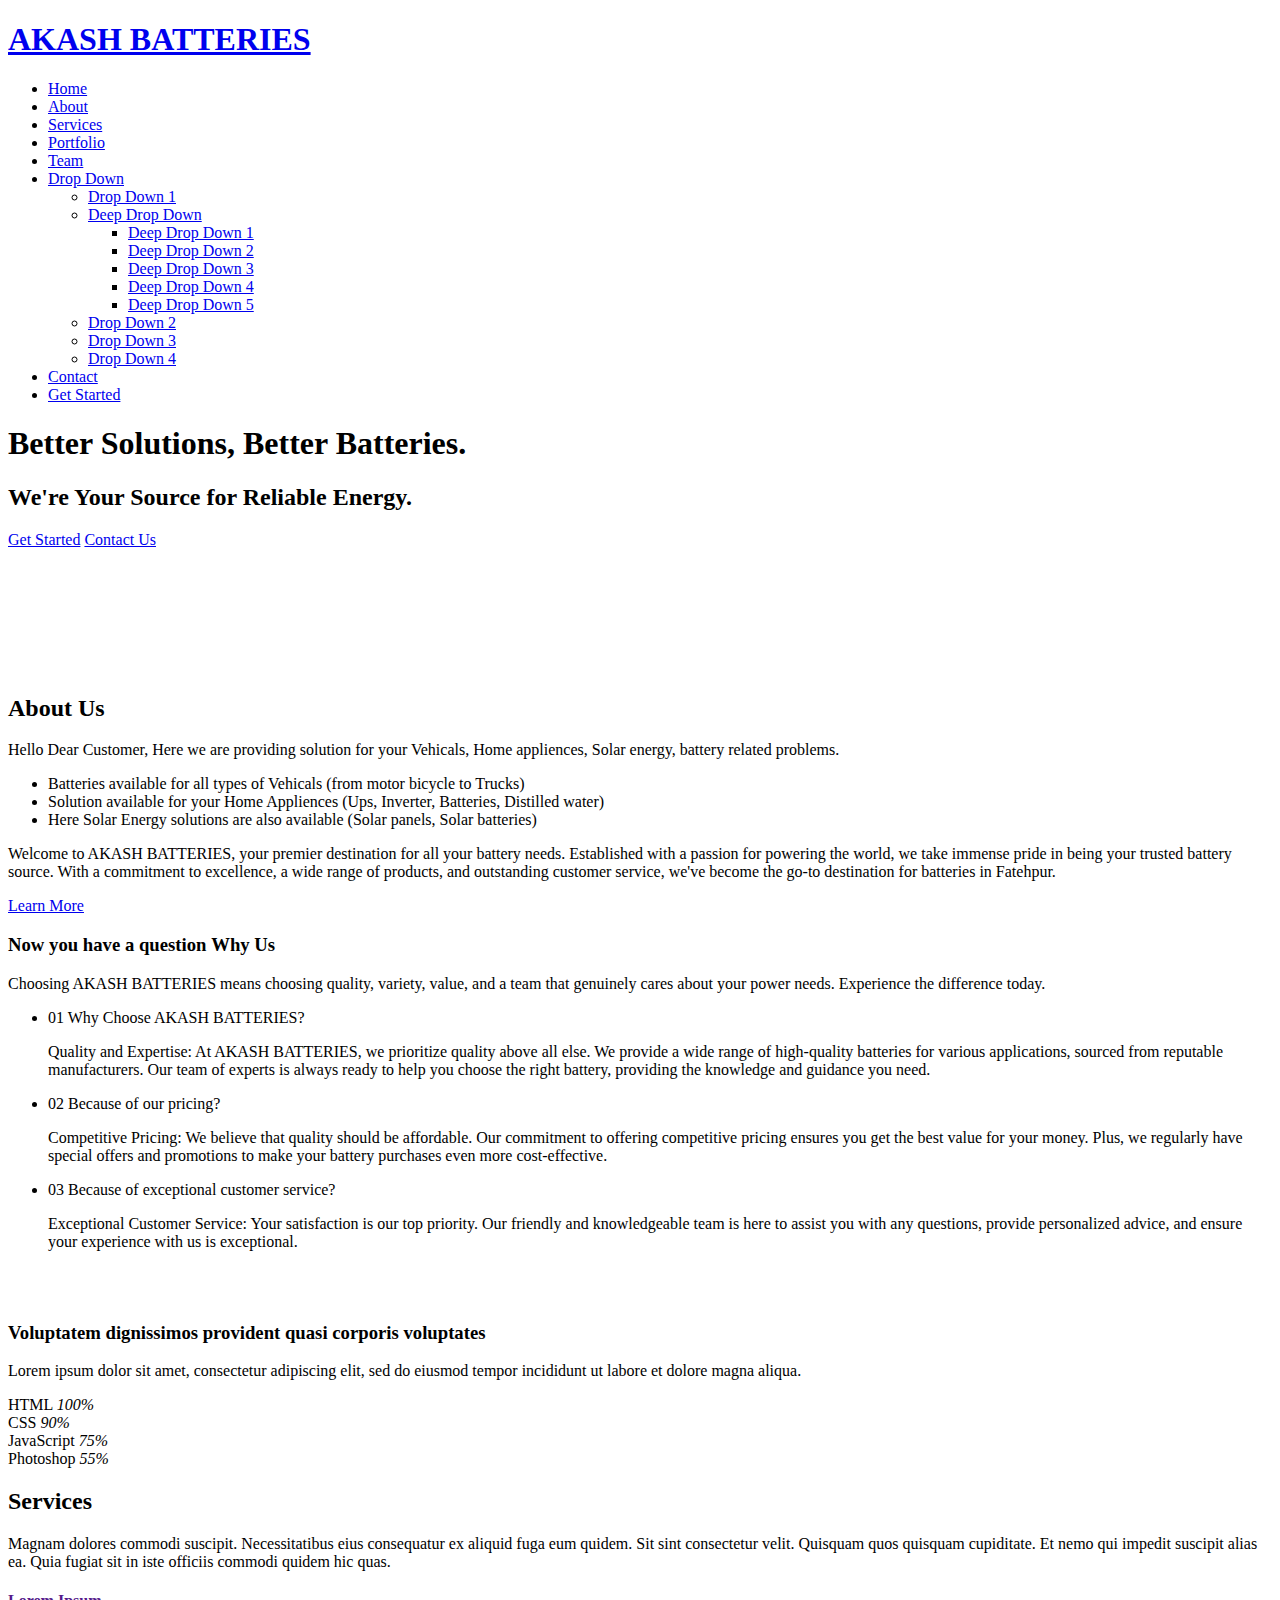
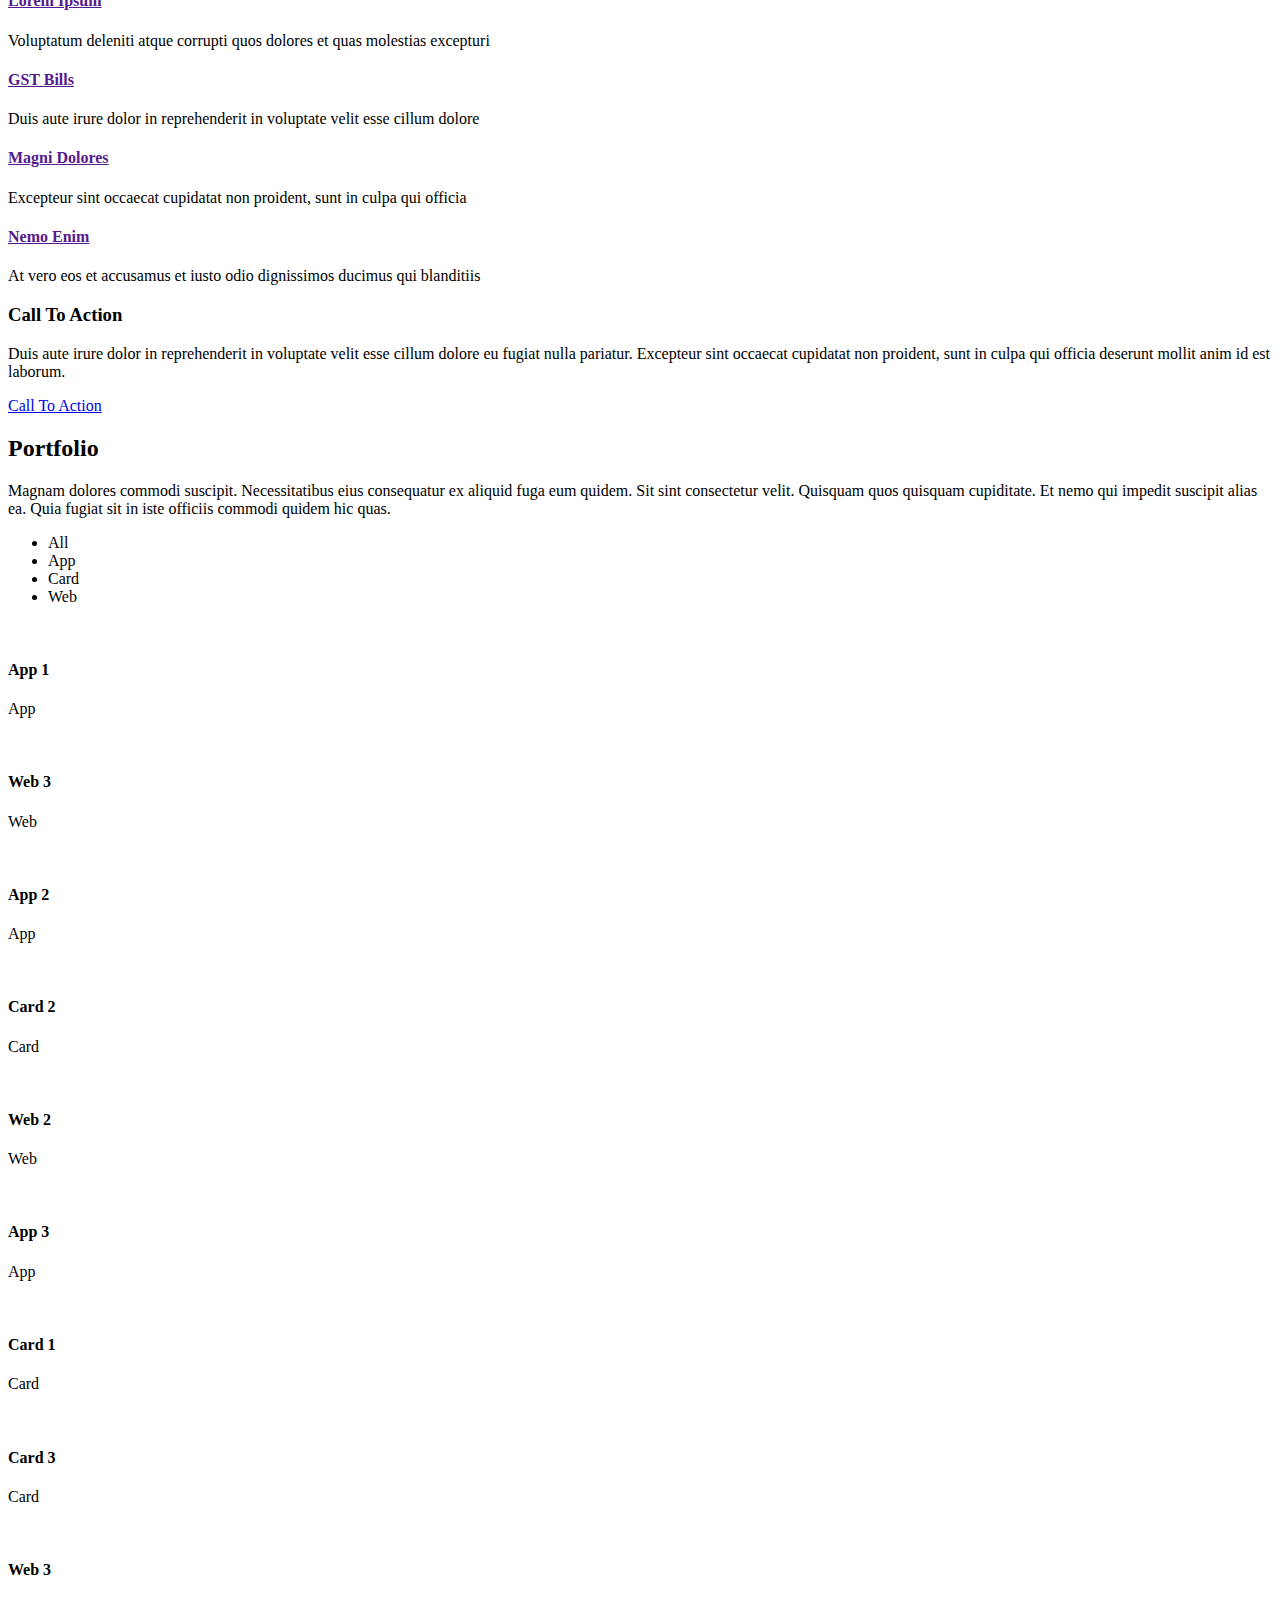
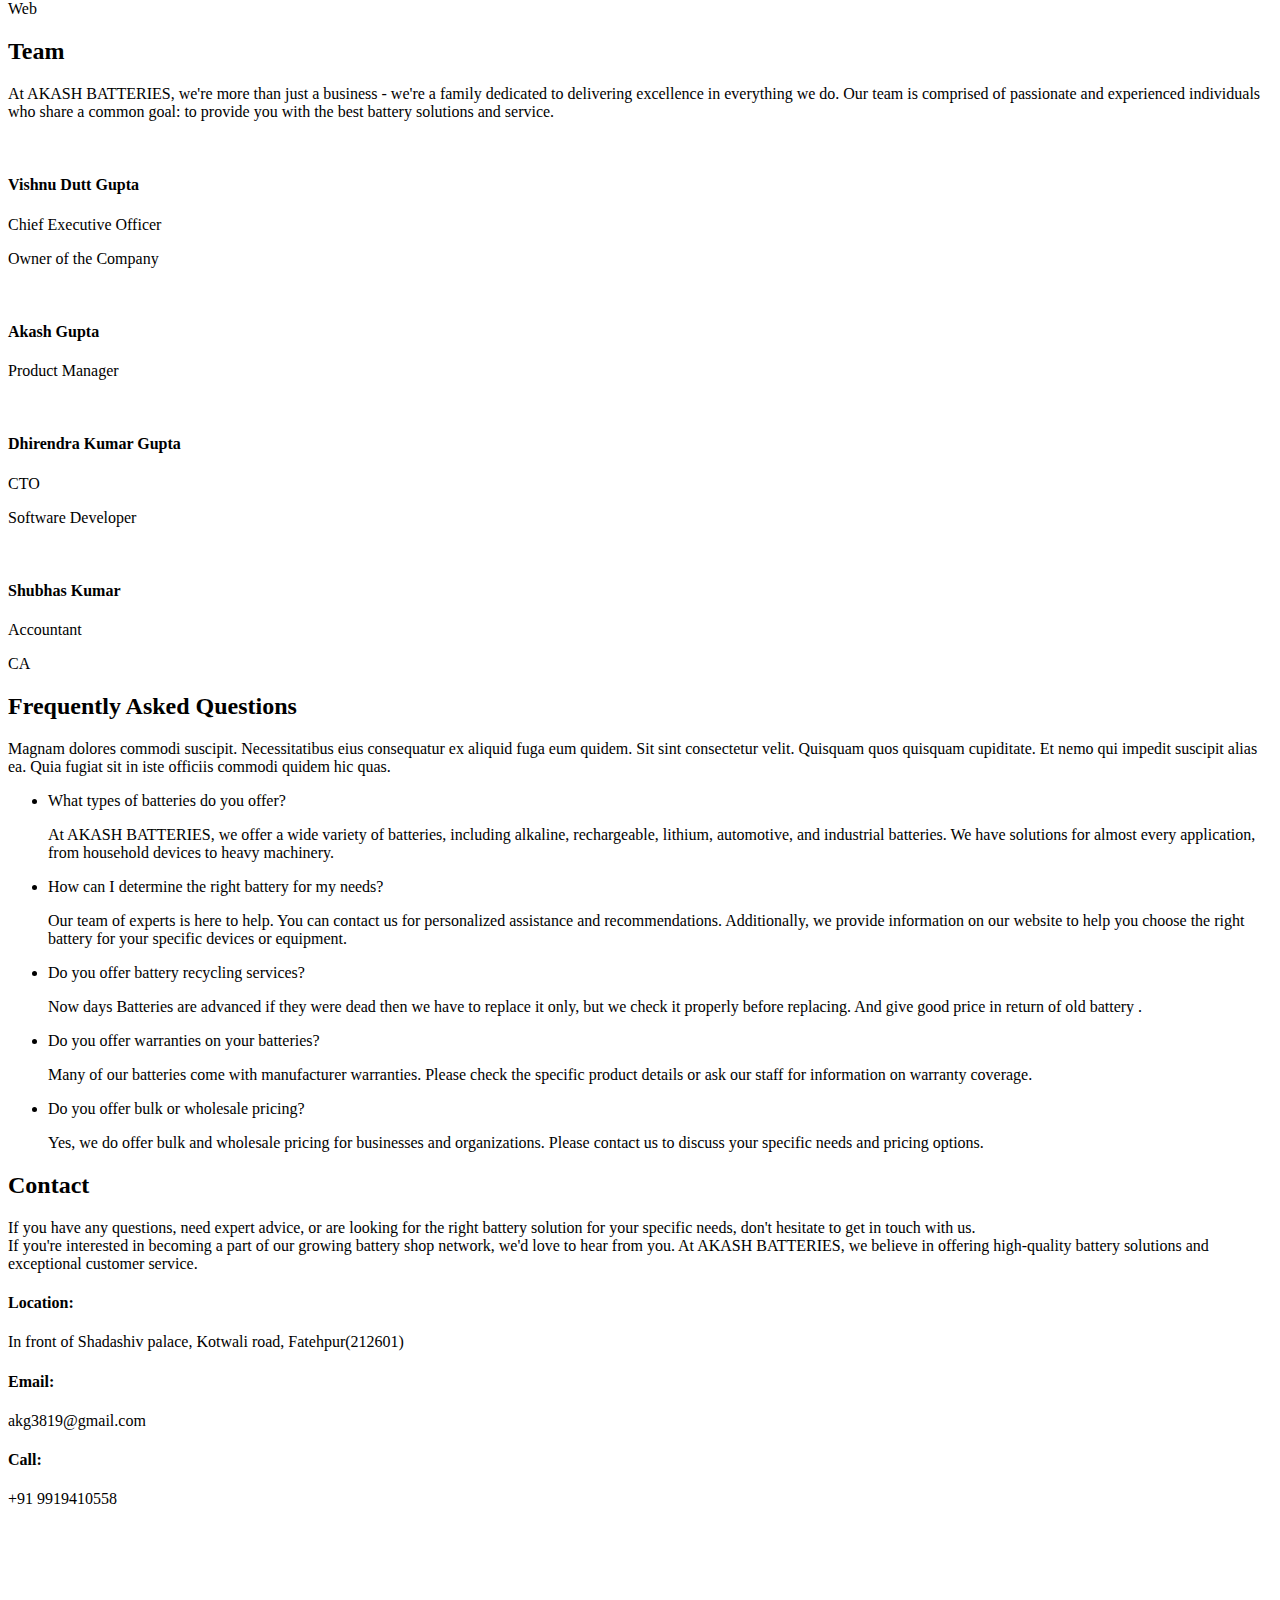
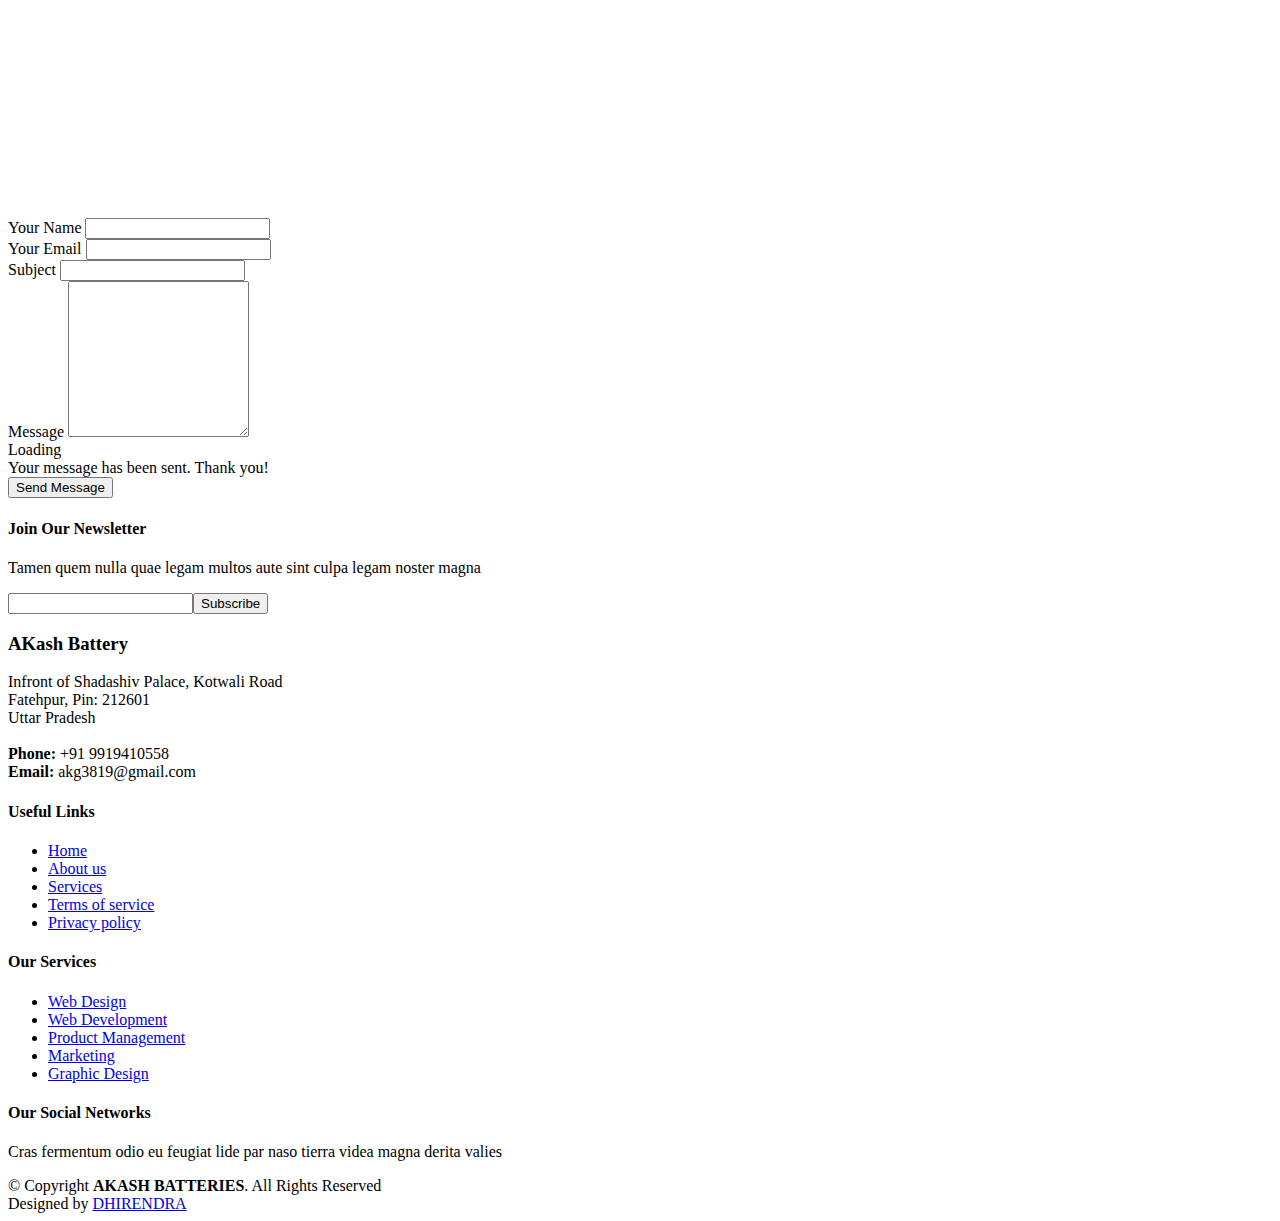
==== index.html @ 38dff3d7 "Add files via upload" ====
<!DOCTYPE html>
<html lang="en">

<head>
  <meta charset="utf-8">
  <meta content="width=device-width, initial-scale=1.0" name="viewport">

  <title>Akash Battery</title>
  <meta content="" name="description">
  <meta content="" name="keywords">

  <!-- Favicons -->
  <link href="assets/img/favicon.png" rel="icon">
  <link href="assets/img/apple-touch-icon.png" rel="apple-touch-icon">

  <!-- Google Fonts -->
  <link href="https://fonts.googleapis.com/css?family=Open+Sans:300,300i,400,400i,600,600i,700,700i|Jost:300,300i,400,400i,500,500i,600,600i,700,700i|Poppins:300,300i,400,400i,500,500i,600,600i,700,700i" rel="stylesheet">

  <!-- Vendor CSS Files -->
  <link href="assets/vendor/aos/aos.css" rel="stylesheet">
  <link href="assets/vendor/bootstrap/css/bootstrap.min.css" rel="stylesheet">
  <link href="assets/vendor/bootstrap-icons/bootstrap-icons.css" rel="stylesheet">
  <link href="assets/vendor/boxicons/css/boxicons.min.css" rel="stylesheet">
  <link href="assets/vendor/glightbox/css/glightbox.min.css" rel="stylesheet">
  <link href="assets/vendor/remixicon/remixicon.css" rel="stylesheet">
  <link href="assets/vendor/swiper/swiper-bundle.min.css" rel="stylesheet">

  <!-- Template Main CSS File -->
  <link href="assets/css/style.css" rel="stylesheet">

  
</head>

<body>

  <!-- ======= Header ======= -->
  <header id="header" class="fixed-top ">
    <div class="container d-flex align-items-center">

      <h1 class="logo me-auto"><a href="index.html">AKASH BATTERIES</a></h1>
      <!-- Uncomment below if you prefer to use an image logo -->
      <!-- <a href="index.html" class="logo me-auto"><img src="assets/img/logo.png" alt="" class="img-fluid"></a>-->

      <nav id="navbar" class="navbar">
        <ul>
          <li><a class="nav-link scrollto active" href="#hero">Home</a></li>
          <li><a class="nav-link scrollto" href="#about">About</a></li>
          <li><a class="nav-link scrollto" href="#services">Services</a></li>
          <li><a class="nav-link   scrollto" href="#portfolio">Portfolio</a></li>
          <li><a class="nav-link scrollto" href="#team">Team</a></li>
          <li class="dropdown"><a href="#"><span>Drop Down</span> <i class="bi bi-chevron-down"></i></a>
            <ul>
              <li><a href="#">Drop Down 1</a></li>
              <li class="dropdown"><a href="#"><span>Deep Drop Down</span> <i class="bi bi-chevron-right"></i></a>
                <ul>
                  <li><a href="#">Deep Drop Down 1</a></li>
                  <li><a href="#">Deep Drop Down 2</a></li>
                  <li><a href="#">Deep Drop Down 3</a></li>
                  <li><a href="#">Deep Drop Down 4</a></li>
                  <li><a href="#">Deep Drop Down 5</a></li>
                </ul>
              </li>
              <li><a href="#">Drop Down 2</a></li>
              <li><a href="#">Drop Down 3</a></li>
              <li><a href="#">Drop Down 4</a></li>
            </ul>
          </li>
          <li><a class="nav-link scrollto" href="#contact">Contact</a></li>
          <li><a class="getstarted scrollto" href="#about">Get Started</a></li>
        </ul>
        <i class="bi bi-list mobile-nav-toggle"></i>
      </nav><!-- .navbar -->

    </div>
  </header><!-- End Header -->

  <!-- ======= Hero Section ======= -->
  <section id="hero" class="d-flex align-items-center">

    <div class="container">
      <div class="row">
        <div class="col-lg-6 d-flex flex-column justify-content-center pt-4 pt-lg-0 order-2 order-lg-1" data-aos="fade-up" data-aos-delay="200">
          <h1>Better Solutions, Better Batteries.</h1>
          <h2>We're Your Source for Reliable Energy. </h2>
          <div class="d-flex justify-content-center justify-content-lg-start">
            <a href="#about" class="btn-get-started scrollto">Get Started</a>
            <a href="https://www.youtube.com/watch?v=jDDaplaOz7Q" class="glightbox btn-watch-video"><i class="bi bi-play-circle"></i><span>Contact Us</span></a>
          </div>
        </div>
        <div class="col-lg-6 order-1 order-lg-2 hero-img" data-aos="zoom-in" data-aos-delay="200">
          <img src="assets/img/hero-img.png" class="img-fluid animated" alt="">
        </div>
      </div>
    </div>

  </section><!-- End Hero -->

  <main id="main">

    <!-- ======= Clients Section ======= -->
    <section id="clients" class="clients section-bg">
      <div class="container">

        <div class="row" data-aos="zoom-in">

          <div class="col-lg-2 col-md-4 col-6 d-flex align-items-center justify-content-center">
            <img src="assets/img/clients/client-1.png" class="img-fluid" alt="">
          </div>

          <div class="col-lg-2 col-md-4 col-6 d-flex align-items-center justify-content-center">
            <img src="assets/img/clients/client-2.png" class="img-fluid" alt="">
          </div>

          <div class="col-lg-2 col-md-4 col-6 d-flex align-items-center justify-content-center">
            <img src="assets/img/clients/client-3.png" class="img-fluid" alt="">
          </div>

          <div class="col-lg-2 col-md-4 col-6 d-flex align-items-center justify-content-center">
            <img src="assets/img/clients/client-4.png" class="img-fluid" alt="">
          </div>

          <div class="col-lg-2 col-md-4 col-6 d-flex align-items-center justify-content-center">
            <img src="assets/img/clients/client-5.png" class="img-fluid" alt="">
          </div>

          <div class="col-lg-2 col-md-4 col-6 d-flex align-items-center justify-content-center">
            <img src="assets/img/clients/client-6.png" class="img-fluid" alt="">
          </div>

        </div>

      </div>
    </section><!-- End Cliens Section -->

    <!-- ======= About Us Section ======= -->
    <section id="about" class="about">
      <div class="container" data-aos="fade-up">

        <div class="section-title">
          <h2>About Us</h2>
        </div>

        <div class="row content">
          <div class="col-lg-6">
            <p>
              Hello Dear Customer, Here we are providing solution for your Vehicals, Home appliences, Solar energy, battery related problems.
            </p>
            <ul>
              <li><i class="ri-check-double-line"></i> Batteries available for all types of Vehicals (from motor bicycle to Trucks)</li>
              <li><i class="ri-check-double-line"></i> Solution available for your Home Appliences (Ups, Inverter, Batteries, Distilled water)</li>
              <li><i class="ri-check-double-line"></i> Here Solar Energy solutions are also available (Solar panels, Solar batteries)</li>
            </ul>
          </div>
          <div class="col-lg-6 pt-4 pt-lg-0">
            <p>
              Welcome to AKASH BATTERIES, your premier destination for all your battery needs. Established with a passion for powering 
              the world, we take immense pride in being your trusted battery source. With a commitment to excellence, a wide range of products, 
              and outstanding customer service, we've become the go-to destination for batteries in Fatehpur.
            </p>
            <a href="#" class="btn-learn-more">Learn More</a>
          </div>
        </div>

      </div>
    </section><!-- End About Us Section -->

    <!-- ======= Why Us Section ======= -->
    <section id="why-us" class="why-us section-bg">
      <div class="container-fluid" data-aos="fade-up">

        <div class="row">

          <div class="col-lg-7 d-flex flex-column justify-content-center align-items-stretch  order-2 order-lg-1">

            <div class="content">
              <h3>Now you have a question <strong>Why Us</strong></h3>
              <p>
                Choosing AKASH BATTERIES means choosing quality, variety, value, and a team that genuinely cares about your power needs. Experience the difference today.
              </p>
            </div>

            <div class="accordion-list">
              <ul>
                <li>
                  <a data-bs-toggle="collapse" class="collapse" data-bs-target="#accordion-list-1"><span>01</span> Why Choose AKASH BATTERIES? <i class="bx bx-chevron-down icon-show"></i><i class="bx bx-chevron-up icon-close"></i></a>
                  <div id="accordion-list-1" class="collapse show" data-bs-parent=".accordion-list">
                    <p>
                      Quality and Expertise: At AKASH BATTERIES, we prioritize quality above all else. We provide a wide range of high-quality batteries for various applications, sourced from reputable manufacturers. Our team of experts is always ready to help you choose the right battery, providing the knowledge and guidance you need.
                    </p>
                  </div>
                </li>

                <li>
                  <a data-bs-toggle="collapse" data-bs-target="#accordion-list-2" class="collapsed"><span>02</span> Because of our pricing? <i class="bx bx-chevron-down icon-show"></i><i class="bx bx-chevron-up icon-close"></i></a>
                  <div id="accordion-list-2" class="collapse" data-bs-parent=".accordion-list">
                    <p>
                      Competitive Pricing: We believe that quality should be affordable. Our commitment to offering competitive pricing ensures you get the best value for your money. Plus, we regularly have special offers and promotions to make your battery purchases even more cost-effective.
                    </p>
                  </div>
                </li>

                <li>
                  <a data-bs-toggle="collapse" data-bs-target="#accordion-list-3" class="collapsed"><span>03</span> Because of exceptional customer service? <i class="bx bx-chevron-down icon-show"></i><i class="bx bx-chevron-up icon-close"></i></a>
                  <div id="accordion-list-3" class="collapse" data-bs-parent=".accordion-list">
                    <p>
                      Exceptional Customer Service: Your satisfaction is our top priority. Our friendly and knowledgeable team is here to assist you with any questions, provide personalized advice, and ensure your experience with us is exceptional.
                    </p>
                  </div>
                </li>

              </ul>
            </div>

          </div>

          <div class="col-lg-5 align-items-stretch order-1 order-lg-2 img" style='background-image: url("assets/img/why-us.png");' data-aos="zoom-in" data-aos-delay="150">&nbsp;</div>
        </div>

      </div>
    </section><!-- End Why Us Section -->

    <!-- ======= Skills Section ======= -->
    <section id="skills" class="skills">
      <div class="container" data-aos="fade-up">

        <div class="row">
          <div class="col-lg-6 d-flex align-items-center" data-aos="fade-right" data-aos-delay="100">
            <img src="assets/img/skills.png" class="img-fluid" alt="">
          </div>
          <div class="col-lg-6 pt-4 pt-lg-0 content" data-aos="fade-left" data-aos-delay="100">
            <h3>Voluptatem dignissimos provident quasi corporis voluptates</h3>
            <p class="fst-italic">
              Lorem ipsum dolor sit amet, consectetur adipiscing elit, sed do eiusmod tempor incididunt ut labore et dolore
              magna aliqua.
            </p>

            <div class="skills-content">

              <div class="progress">
                <span class="skill">HTML <i class="val">100%</i></span>
                <div class="progress-bar-wrap">
                  <div class="progress-bar" role="progressbar" aria-valuenow="100" aria-valuemin="0" aria-valuemax="100"></div>
                </div>
              </div>

              <div class="progress">
                <span class="skill">CSS <i class="val">90%</i></span>
                <div class="progress-bar-wrap">
                  <div class="progress-bar" role="progressbar" aria-valuenow="90" aria-valuemin="0" aria-valuemax="100"></div>
                </div>
              </div>

              <div class="progress">
                <span class="skill">JavaScript <i class="val">75%</i></span>
                <div class="progress-bar-wrap">
                  <div class="progress-bar" role="progressbar" aria-valuenow="75" aria-valuemin="0" aria-valuemax="100"></div>
                </div>
              </div>

              <div class="progress">
                <span class="skill">Photoshop <i class="val">55%</i></span>
                <div class="progress-bar-wrap">
                  <div class="progress-bar" role="progressbar" aria-valuenow="55" aria-valuemin="0" aria-valuemax="100"></div>
                </div>
              </div>

            </div>

          </div>
        </div>

      </div>
    </section><!-- End Skills Section -->

    <!-- ======= Services Section ======= -->
    <section id="services" class="services section-bg">
      <div class="container" data-aos="fade-up">

        <div class="section-title">
          <h2>Services</h2>
          <p>Magnam dolores commodi suscipit. Necessitatibus eius consequatur ex aliquid fuga eum quidem. Sit sint consectetur velit. Quisquam quos quisquam cupiditate. Et nemo qui impedit suscipit alias ea. Quia fugiat sit in iste officiis commodi quidem hic quas.</p>
        </div>

        <div class="row">
          <div class="col-xl-3 col-md-6 d-flex align-items-stretch" data-aos="zoom-in" data-aos-delay="100">
            <div class="icon-box">
              <div class="icon"><i class="bx bxl-dribbble"></i></div>
              <h4><a href="">Lorem Ipsum</a></h4>
              <p>Voluptatum deleniti atque corrupti quos dolores et quas molestias excepturi</p>
            </div>
          </div>

          <div class="col-xl-3 col-md-6 d-flex align-items-stretch mt-4 mt-md-0" data-aos="zoom-in" data-aos-delay="200">
            <div class="icon-box">
              <div class="icon"><i class="bx bx-file"></i></div>
              <h4><a href="">GST Bills</a></h4>
              <p>Duis aute irure dolor in reprehenderit in voluptate velit esse cillum dolore</p>
            </div>
          </div>

          <div class="col-xl-3 col-md-6 d-flex align-items-stretch mt-4 mt-xl-0" data-aos="zoom-in" data-aos-delay="300">
            <div class="icon-box">
              <div class="icon"><i class="bx bx-tachometer"></i></div>
              <h4><a href="">Magni Dolores</a></h4>
              <p>Excepteur sint occaecat cupidatat non proident, sunt in culpa qui officia</p>
            </div>
          </div>

          <div class="col-xl-3 col-md-6 d-flex align-items-stretch mt-4 mt-xl-0" data-aos="zoom-in" data-aos-delay="400">
            <div class="icon-box">
              <div class="icon"><i class="bx bx-layer"></i></div>
              <h4><a href="">Nemo Enim</a></h4>
              <p>At vero eos et accusamus et iusto odio dignissimos ducimus qui blanditiis</p>
            </div>
          </div>

        </div>

      </div>
    </section><!-- End Services Section -->

    <!-- ======= Cta Section ======= -->
    <section id="cta" class="cta">
      <div class="container" data-aos="zoom-in">

        <div class="row">
          <div class="col-lg-9 text-center text-lg-start">
            <h3>Call To Action</h3>
            <p> Duis aute irure dolor in reprehenderit in voluptate velit esse cillum dolore eu fugiat nulla pariatur. Excepteur sint occaecat cupidatat non proident, sunt in culpa qui officia deserunt mollit anim id est laborum.</p>
          </div>
          <div class="col-lg-3 cta-btn-container text-center">
            <a class="cta-btn align-middle" href="#">Call To Action</a>
          </div>
        </div>

      </div>
    </section><!-- End Cta Section -->

    <!-- ======= Portfolio Section ======= -->
    <section id="portfolio" class="portfolio">
      <div class="container" data-aos="fade-up">

        <div class="section-title">
          <h2>Portfolio</h2>
          <p>Magnam dolores commodi suscipit. Necessitatibus eius consequatur ex aliquid fuga eum quidem. Sit sint consectetur velit. Quisquam quos quisquam cupiditate. Et nemo qui impedit suscipit alias ea. Quia fugiat sit in iste officiis commodi quidem hic quas.</p>
        </div>

        <ul id="portfolio-flters" class="d-flex justify-content-center" data-aos="fade-up" data-aos-delay="100">
          <li data-filter="*" class="filter-active">All</li>
          <li data-filter=".filter-app">App</li>
          <li data-filter=".filter-card">Card</li>
          <li data-filter=".filter-web">Web</li>
        </ul>

        <div class="row portfolio-container" data-aos="fade-up" data-aos-delay="200">

          <div class="col-lg-4 col-md-6 portfolio-item filter-app">
            <div class="portfolio-img"><img src="assets/img/portfolio/portfolio-1.jpg" class="img-fluid" alt=""></div>
            <div class="portfolio-info">
              <h4>App 1</h4>
              <p>App</p>
              <a href="assets/img/portfolio/portfolio-1.jpg" data-gallery="portfolioGallery" class="portfolio-lightbox preview-link" title="App 1"><i class="bx bx-plus"></i></a>
              <a href="portfolio-details.html" class="details-link" title="More Details"><i class="bx bx-link"></i></a>
            </div>
          </div>

          <div class="col-lg-4 col-md-6 portfolio-item filter-web">
            <div class="portfolio-img"><img src="assets/img/portfolio/portfolio-2.jpg" class="img-fluid" alt=""></div>
            <div class="portfolio-info">
              <h4>Web 3</h4>
              <p>Web</p>
              <a href="assets/img/portfolio/portfolio-2.jpg" data-gallery="portfolioGallery" class="portfolio-lightbox preview-link" title="Web 3"><i class="bx bx-plus"></i></a>
              <a href="portfolio-details.html" class="details-link" title="More Details"><i class="bx bx-link"></i></a>
            </div>
          </div>

          <div class="col-lg-4 col-md-6 portfolio-item filter-app">
            <div class="portfolio-img"><img src="assets/img/portfolio/portfolio-3.jpg" class="img-fluid" alt=""></div>
            <div class="portfolio-info">
              <h4>App 2</h4>
              <p>App</p>
              <a href="assets/img/portfolio/portfolio-3.jpg" data-gallery="portfolioGallery" class="portfolio-lightbox preview-link" title="App 2"><i class="bx bx-plus"></i></a>
              <a href="portfolio-details.html" class="details-link" title="More Details"><i class="bx bx-link"></i></a>
            </div>
          </div>

          <div class="col-lg-4 col-md-6 portfolio-item filter-card">
            <div class="portfolio-img"><img src="assets/img/portfolio/portfolio-4.jpg" class="img-fluid" alt=""></div>
            <div class="portfolio-info">
              <h4>Card 2</h4>
              <p>Card</p>
              <a href="assets/img/portfolio/portfolio-4.jpg" data-gallery="portfolioGallery" class="portfolio-lightbox preview-link" title="Card 2"><i class="bx bx-plus"></i></a>
              <a href="portfolio-details.html" class="details-link" title="More Details"><i class="bx bx-link"></i></a>
            </div>
          </div>

          <div class="col-lg-4 col-md-6 portfolio-item filter-web">
            <div class="portfolio-img"><img src="assets/img/portfolio/portfolio-5.jpg" class="img-fluid" alt=""></div>
            <div class="portfolio-info">
              <h4>Web 2</h4>
              <p>Web</p>
              <a href="assets/img/portfolio/portfolio-5.jpg" data-gallery="portfolioGallery" class="portfolio-lightbox preview-link" title="Web 2"><i class="bx bx-plus"></i></a>
              <a href="portfolio-details.html" class="details-link" title="More Details"><i class="bx bx-link"></i></a>
            </div>
          </div>

          <div class="col-lg-4 col-md-6 portfolio-item filter-app">
            <div class="portfolio-img"><img src="assets/img/portfolio/portfolio-6.jpg" class="img-fluid" alt=""></div>
            <div class="portfolio-info">
              <h4>App 3</h4>
              <p>App</p>
              <a href="assets/img/portfolio/portfolio-6.jpg" data-gallery="portfolioGallery" class="portfolio-lightbox preview-link" title="App 3"><i class="bx bx-plus"></i></a>
              <a href="portfolio-details.html" class="details-link" title="More Details"><i class="bx bx-link"></i></a>
            </div>
          </div>

          <div class="col-lg-4 col-md-6 portfolio-item filter-card">
            <div class="portfolio-img"><img src="assets/img/portfolio/portfolio-7.jpg" class="img-fluid" alt=""></div>
            <div class="portfolio-info">
              <h4>Card 1</h4>
              <p>Card</p>
              <a href="assets/img/portfolio/portfolio-7.jpg" data-gallery="portfolioGallery" class="portfolio-lightbox preview-link" title="Card 1"><i class="bx bx-plus"></i></a>
              <a href="portfolio-details.html" class="details-link" title="More Details"><i class="bx bx-link"></i></a>
            </div>
          </div>

          <div class="col-lg-4 col-md-6 portfolio-item filter-card">
            <div class="portfolio-img"><img src="assets/img/portfolio/portfolio-8.jpg" class="img-fluid" alt=""></div>
            <div class="portfolio-info">
              <h4>Card 3</h4>
              <p>Card</p>
              <a href="assets/img/portfolio/portfolio-8.jpg" data-gallery="portfolioGallery" class="portfolio-lightbox preview-link" title="Card 3"><i class="bx bx-plus"></i></a>
              <a href="portfolio-details.html" class="details-link" title="More Details"><i class="bx bx-link"></i></a>
            </div>
          </div>

          <div class="col-lg-4 col-md-6 portfolio-item filter-web">
            <div class="portfolio-img"><img src="assets/img/portfolio/portfolio-9.jpg" class="img-fluid" alt=""></div>
            <div class="portfolio-info">
              <h4>Web 3</h4>
              <p>Web</p>
              <a href="assets/img/portfolio/portfolio-9.jpg" data-gallery="portfolioGallery" class="portfolio-lightbox preview-link" title="Web 3"><i class="bx bx-plus"></i></a>
              <a href="portfolio-details.html" class="details-link" title="More Details"><i class="bx bx-link"></i></a>
            </div>
          </div>

        </div>

      </div>
    </section><!-- End Portfolio Section -->

    <!-- ======= Team Section ======= -->
    <section id="team" class="team section-bg">
      <div class="container" data-aos="fade-up">

        <div class="section-title">
          <h2>Team</h2>
          <p>At AKASH BATTERIES, we're more than just a business - we're a family dedicated to delivering excellence
             in everything we do. Our team is comprised of passionate and experienced individuals who share a common goal: to provide you with the best battery solutions and service.</p>
        </div>

        <div class="row">

          <div class="col-lg-6" data-aos="zoom-in" data-aos-delay="100">
            <div class="member d-flex align-items-start">
              <div class="pic"><img src="assets/img/team/team-1.jpg" class="img-fluid" alt=""></div>
              <div class="member-info">
                <h4>Vishnu Dutt Gupta</h4>
                <span>Chief Executive Officer</span>
                <p>Owner of the Company</p>
                <div class="social">
                  <a href=""><i class="ri-twitter-fill"></i></a>
                  <a href=""><i class="ri-facebook-fill"></i></a>
                  <a href=""><i class="ri-instagram-fill"></i></a>
                  <a href=""> <i class="ri-linkedin-box-fill"></i> </a>
                </div>
              </div>
            </div>
          </div>

          <div class="col-lg-6 mt-4 mt-lg-0" data-aos="zoom-in" data-aos-delay="200">
            <div class="member d-flex align-items-start">
              <div class="pic"><img src="assets/img/team/team-2.jpg" class="img-fluid" alt=""></div>
              <div class="member-info">
                <h4>Akash Gupta</h4>
                <span>Product Manager</span>
                <p></p>
                <div class="social">
                  <a href=""><i class="ri-twitter-fill"></i></a>
                  <a href=""><i class="ri-facebook-fill"></i></a>
                  <a href=""><i class="ri-instagram-fill"></i></a>
                  <a href=""> <i class="ri-linkedin-box-fill"></i> </a>
                </div>
              </div>
            </div>
          </div>

          <div class="col-lg-6 mt-4" data-aos="zoom-in" data-aos-delay="300">
            <div class="member d-flex align-items-start">
              <div class="pic"><img src="assets/img/team/team-3.jpg" class="img-fluid" alt=""></div>
              <div class="member-info">
                <h4>Dhirendra Kumar Gupta</h4>
                <span>CTO</span>
                <p> Software Developer</p>
                <div class="social">
                  <a href="https://twitter.com/im_dk23"><i class="ri-twitter-fill"></i></a>
                  <a href=""><i class="ri-facebook-fill"></i></a>
                  <a href="https://www.instagram.com/__dhirendra/"><i class="ri-instagram-fill"></i></a>
                  <a href="https://www.linkedin.com/in/dhirendra-kumar-gupta-10811621b/"> <i class="ri-linkedin-box-fill"></i> </a>
                </div>
              </div>
            </div>
          </div>

          <div class="col-lg-6 mt-4" data-aos="zoom-in" data-aos-delay="400">
            <div class="member d-flex align-items-start">
              <div class="pic"><img src="assets/img/team/team-4.jpg" class="img-fluid" alt=""></div>
              <div class="member-info">
                <h4>Shubhas Kumar</h4>
                <span>Accountant</span>
                <p>CA</p>
                <div class="social">
                  <a href=""><i class="ri-twitter-fill"></i></a>
                  <a href=""><i class="ri-facebook-fill"></i></a>
                  <a href=""><i class="ri-instagram-fill"></i></a>
                  <a href=""> <i class="ri-linkedin-box-fill"></i> </a>
                </div>
              </div>
            </div>
          </div>

        </div>

      </div>
    </section><!-- End Team Section -->

    <!-- ======= Pricing Section ======= 
    <section id="pricing" class="pricing">
      <div class="container" data-aos="fade-up">

        <div class="section-title">
          <h2>Pricing</h2>
          <p>Magnam dolores commodi suscipit. Necessitatibus eius consequatur ex aliquid fuga eum quidem. Sit sint consectetur velit. Quisquam quos quisquam cupiditate. Et nemo qui impedit suscipit alias ea. Quia fugiat sit in iste officiis commodi quidem hic quas.</p>
        </div>

        <div class="row">

          <div class="col-lg-4" data-aos="fade-up" data-aos-delay="100">
            <div class="box">
              <h3>Free Plan</h3>
              <h4><sup>$</sup>0<span>per month</span></h4>
              <ul>
                <li><i class="bx bx-check"></i> Quam adipiscing vitae proin</li>
                <li><i class="bx bx-check"></i> Nec feugiat nisl pretium</li>
                <li><i class="bx bx-check"></i> Nulla at volutpat diam uteera</li>
                <li class="na"><i class="bx bx-x"></i> <span>Pharetra massa massa ultricies</span></li>
                <li class="na"><i class="bx bx-x"></i> <span>Massa ultricies mi quis hendrerit</span></li>
              </ul>
              <a href="#" class="buy-btn">Get Started</a>
            </div>
          </div>

          <div class="col-lg-4 mt-4 mt-lg-0" data-aos="fade-up" data-aos-delay="200">
            <div class="box featured">
              <h3>Business Plan</h3>
              <h4><sup>$</sup>29<span>per month</span></h4>
              <ul>
                <li><i class="bx bx-check"></i> Quam adipiscing vitae proin</li>
                <li><i class="bx bx-check"></i> Nec feugiat nisl pretium</li>
                <li><i class="bx bx-check"></i> Nulla at volutpat diam uteera</li>
                <li><i class="bx bx-check"></i> Pharetra massa massa ultricies</li>
                <li><i class="bx bx-check"></i> Massa ultricies mi quis hendrerit</li>
              </ul>
              <a href="#" class="buy-btn">Get Started</a>
            </div>
          </div>

          <div class="col-lg-4 mt-4 mt-lg-0" data-aos="fade-up" data-aos-delay="300">
            <div class="box">
              <h3>Developer Plan</h3>
              <h4><sup>$</sup>49<span>per month</span></h4>
              <ul>
                <li><i class="bx bx-check"></i> Quam adipiscing vitae proin</li>
                <li><i class="bx bx-check"></i> Nec feugiat nisl pretium</li>
                <li><i class="bx bx-check"></i> Nulla at volutpat diam uteera</li>
                <li><i class="bx bx-check"></i> Pharetra massa massa ultricies</li>
                <li><i class="bx bx-check"></i> Massa ultricies mi quis hendrerit</li>
              </ul>
              <a href="#" class="buy-btn">Get Started</a>
            </div>
          </div>

        </div>

      </div>
    </section> End Pricing Section -->

    <!-- ======= Frequently Asked Questions Section ======= -->
    <section id="faq" class="faq section-bg">
      <div class="container" data-aos="fade-up">

        <div class="section-title">
          <h2>Frequently Asked Questions</h2>
          <p>Magnam dolores commodi suscipit. Necessitatibus eius consequatur ex aliquid fuga eum quidem. Sit sint consectetur velit. Quisquam quos quisquam cupiditate. Et nemo qui impedit suscipit alias ea. Quia fugiat sit in iste officiis commodi quidem hic quas.</p>
        </div>

        <div class="faq-list">
          <ul>
            <li data-aos="fade-up" data-aos-delay="100">
              <i class="bx bx-help-circle icon-help"></i> <a data-bs-toggle="collapse" class="collapse" data-bs-target="#faq-list-1">What types of batteries do you offer? <i class="bx bx-chevron-down icon-show"></i><i class="bx bx-chevron-up icon-close"></i></a>
              <div id="faq-list-1" class="collapse show" data-bs-parent=".faq-list">
                <p>
                  At AKASH BATTERIES, we offer a wide variety of batteries, including alkaline, rechargeable, lithium, automotive,  and industrial batteries. We have solutions for almost every application, from household devices to heavy machinery.
                 </p>
              </div>
            </li>

            <li data-aos="fade-up" data-aos-delay="200">
              <i class="bx bx-help-circle icon-help"></i> <a data-bs-toggle="collapse" data-bs-target="#faq-list-2" class="collapsed">How can I determine the right battery for my needs? <i class="bx bx-chevron-down icon-show"></i><i class="bx bx-chevron-up icon-close"></i></a>
              <div id="faq-list-2" class="collapse" data-bs-parent=".faq-list">
                <p>
                  Our team of experts is here to help. You can contact us for personalized assistance and recommendations. Additionally, we provide information on our website to help you choose the right battery for your specific devices or equipment.
                 </p>
              </div>
            </li>

            <li data-aos="fade-up" data-aos-delay="300">
              <i class="bx bx-help-circle icon-help"></i> <a data-bs-toggle="collapse" data-bs-target="#faq-list-3" class="collapsed">Do you offer battery recycling services? <i class="bx bx-chevron-down icon-show"></i><i class="bx bx-chevron-up icon-close"></i></a>
              <div id="faq-list-3" class="collapse" data-bs-parent=".faq-list">
                <p>
                Now days Batteries are advanced if they were dead then we have to replace it only, but we check it properly before replacing. And give good price in return of old battery .   
                </p>
              </div>
            </li>

            <li data-aos="fade-up" data-aos-delay="400">
              <i class="bx bx-help-circle icon-help"></i> <a data-bs-toggle="collapse" data-bs-target="#faq-list-4" class="collapsed"> Do you offer warranties on your batteries? <i class="bx bx-chevron-down icon-show"></i><i class="bx bx-chevron-up icon-close"></i></a>
              <div id="faq-list-4" class="collapse" data-bs-parent=".faq-list">
                <p>
                  Many of our batteries come with manufacturer warranties. Please check the specific product details or ask our staff for information on warranty coverage.

                 </p>
              </div>
            </li>

            <li data-aos="fade-up" data-aos-delay="500">
              <i class="bx bx-help-circle icon-help"></i> <a data-bs-toggle="collapse" data-bs-target="#faq-list-5" class="collapsed">Do you offer bulk or wholesale pricing? <i class="bx bx-chevron-down icon-show"></i><i class="bx bx-chevron-up icon-close"></i></a>
              <div id="faq-list-5" class="collapse" data-bs-parent=".faq-list">
                <p>
                  Yes, we do offer bulk and wholesale pricing for businesses and organizations. Please contact us to discuss your specific needs and pricing options.

                </p>
              </div>
            </li>

          </ul>
        </div>

      </div>
    </section><!-- End Frequently Asked Questions Section -->

    <!-- ======= Contact Section ======= -->
    <section id="contact" class="contact">
      <div class="container" data-aos="fade-up">

        <div class="section-title">
          <h2>Contact</h2>
          <p>If you have any questions, need expert advice, or are looking for the right battery solution for your specific needs, don't hesitate to get in touch with us. <br> 
            If you're interested in becoming a part of our growing battery shop  network, we'd love to hear from you. At AKASH BATTERIES, we believe in offering high-quality battery solutions and exceptional customer service.</p>
        </div>

        <div class="row">

          <div class="col-lg-5 d-flex align-items-stretch">
            <div class="info">
              <div class="address">
                <i class="bi bi-geo-alt"></i>
                <h4>Location:</h4>
                <p>In front of Shadashiv palace, Kotwali road, Fatehpur(212601)</p>
              </div>

              <div class="email">
                <i class="bi bi-envelope"></i>
                <h4>Email:</h4>
                <p>akg3819@gmail.com</p>
              </div>

              <div class="phone">
                <i class="bi bi-phone"></i>
                <h4>Call:</h4>
                <p>+91 9919410558</p>
              </div>

              <iframe src="https://www.google.com/maps/embed?pb=!1m14!1m8!1m3!1d14352.878266431071!2d80.8208866!3d25.9280144!3m2!1i1024!2i768!4f13.1!3m3!1m2!1s0x399b62afe372e911%3A0x8543ae67c3f2f977!2sAKASH%20BATTERIES!5e0!3m2!1sen!2sin!4v1699438554514!5m2!1sen!2sin" frameborder="0" style="border:0; width: 100%; height: 290px;" allowfullscreen"></iframe>
            </div>

          </div>

          <div class="col-lg-7 mt-5 mt-lg-0 d-flex align-items-stretch">
            <form action="forms/contact.php" method="post" role="form" class="php-email-form">
              <div class="row">
                <div class="form-group col-md-6">
                  <label for="name">Your Name</label>
                  <input type="text" name="name" class="form-control" id="name" required>
                </div>
                <div class="form-group col-md-6">
                  <label for="name">Your Email</label>
                  <input type="email" class="form-control" name="email" id="email" required>
                </div>
              </div>
              <div class="form-group">
                <label for="name">Subject</label>
                <input type="text" class="form-control" name="subject" id="subject" required>
              </div>
              <div class="form-group">
                <label for="name">Message</label>
                <textarea class="form-control" name="message" rows="10" required></textarea>
              </div>
              <div class="my-3">
                <div class="loading">Loading</div>
                <div class="error-message"></div>
                <div class="sent-message">Your message has been sent. Thank you!</div>
              </div>
              <div class="text-center"><button type="submit">Send Message</button></div>
            </form>
          </div>

        </div>

      </div>
    </section><!-- End Contact Section -->

  </main><!-- End #main -->

  <!-- ======= Footer ======= -->
  <footer id="footer">

    <div class="footer-newsletter">
      <div class="container">
        <div class="row justify-content-center">
          <div class="col-lg-6">
            <h4>Join Our Newsletter</h4>
            <p>Tamen quem nulla quae legam multos aute sint culpa legam noster magna</p>
            <form action="" method="post">
              <input type="email" name="email"><input type="submit" value="Subscribe">
            </form>
          </div>
        </div>
      </div>
    </div>

    <div class="footer-top">
      <div class="container">
        <div class="row">

          <div class="col-lg-3 col-md-6 footer-contact">
            <h3>AKash Battery</h3>
            <p>
              Infront of Shadashiv Palace, Kotwali Road <br>
              Fatehpur, Pin: 212601<br>
              Uttar Pradesh <br><br>
              <strong>Phone:</strong> +91 9919410558<br>
              <strong>Email:</strong> akg3819@gmail.com<br>
            </p>
          </div>

          <div class="col-lg-3 col-md-6 footer-links">
            <h4>Useful Links</h4>
            <ul>
              <li><i class="bx bx-chevron-right"></i> <a href="#">Home</a></li>
              <li><i class="bx bx-chevron-right"></i> <a href="#">About us</a></li>
              <li><i class="bx bx-chevron-right"></i> <a href="#">Services</a></li>
              <li><i class="bx bx-chevron-right"></i> <a href="#">Terms of service</a></li>
              <li><i class="bx bx-chevron-right"></i> <a href="#">Privacy policy</a></li>
            </ul>
          </div>

          <div class="col-lg-3 col-md-6 footer-links">
            <h4>Our Services</h4>
            <ul>
              <li><i class="bx bx-chevron-right"></i> <a href="#">Web Design</a></li>
              <li><i class="bx bx-chevron-right"></i> <a href="#">Web Development</a></li>
              <li><i class="bx bx-chevron-right"></i> <a href="#">Product Management</a></li>
              <li><i class="bx bx-chevron-right"></i> <a href="#">Marketing</a></li>
              <li><i class="bx bx-chevron-right"></i> <a href="#">Graphic Design</a></li>
            </ul>
          </div>

          <div class="col-lg-3 col-md-6 footer-links">
            <h4>Our Social Networks</h4>
            <p>Cras fermentum odio eu feugiat lide par naso tierra videa magna derita valies</p>
            <div class="social-links mt-3">
              <a href="#" class="twitter"><i class="bx bxl-twitter"></i></a>
              <a href="#" class="facebook"><i class="bx bxl-facebook"></i></a>
              <a href="#" class="instagram"><i class="bx bxl-instagram"></i></a>
              <a href="#" class="google-plus"><i class="bx bxl-skype"></i></a>
              <a href="#" class="linkedin"><i class="bx bxl-linkedin"></i></a>
            </div>
          </div>

        </div>
      </div>
    </div>

    <div class="container footer-bottom clearfix">
      <div class="copyright">
        &copy; Copyright <strong><span>AKASH BATTERIES</span></strong>. All Rights Reserved
      </div>
      <div class="credits">
        Designed by <a href="#">DHIRENDRA</a>
      </div>
    </div>
  </footer><!-- End Footer -->

  <div id="preloader"></div>
  <a href="#" class="back-to-top d-flex align-items-center justify-content-center"><i class="bi bi-arrow-up-short"></i></a>

  <!-- Vendor JS Files -->
  <script src="assets/vendor/aos/aos.js"></script>
  <script src="assets/vendor/bootstrap/js/bootstrap.bundle.min.js"></script>
  <script src="assets/vendor/glightbox/js/glightbox.min.js"></script>
  <script src="assets/vendor/isotope-layout/isotope.pkgd.min.js"></script>
  <script src="assets/vendor/swiper/swiper-bundle.min.js"></script>
  <script src="assets/vendor/waypoints/noframework.waypoints.js"></script>
  <script src="assets/vendor/php-email-form/validate.js"></script>

  <!-- Template Main JS File -->
  <script src="assets/js/main.js"></script>

</body>

</html>
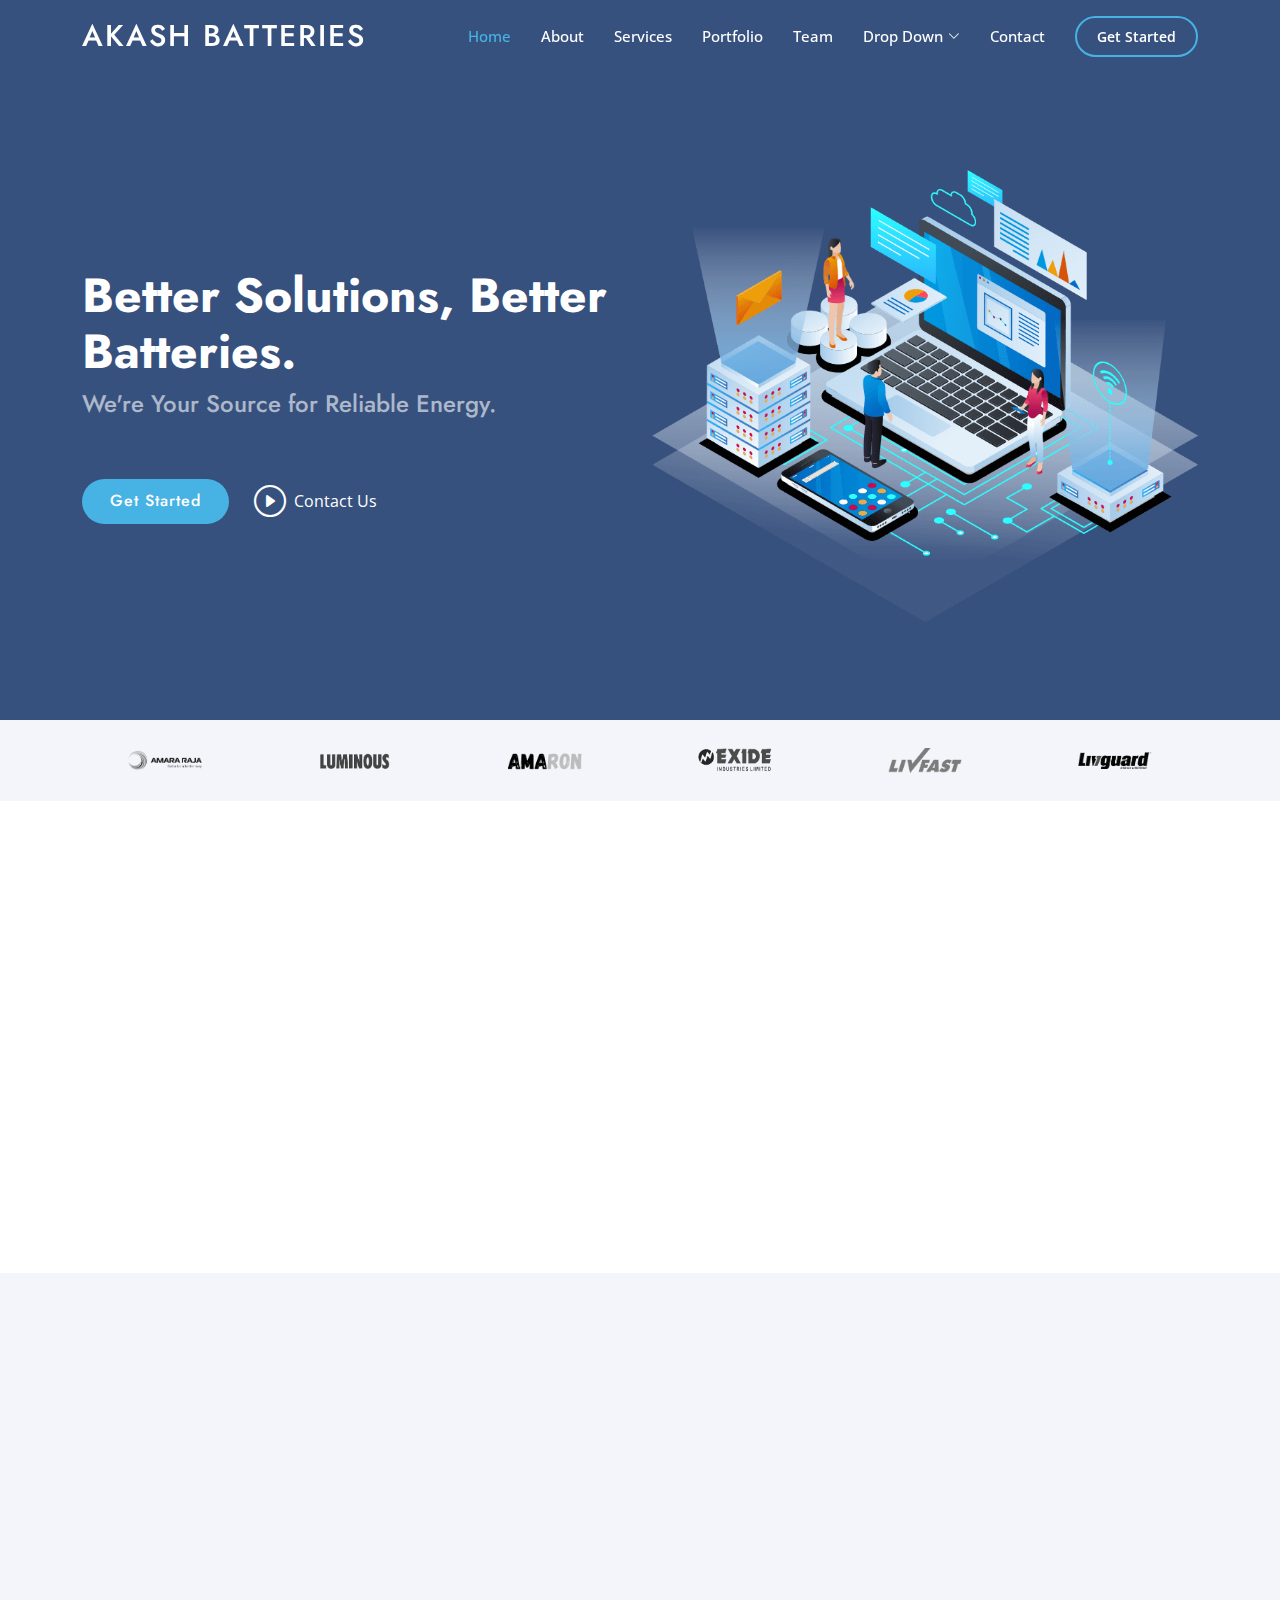
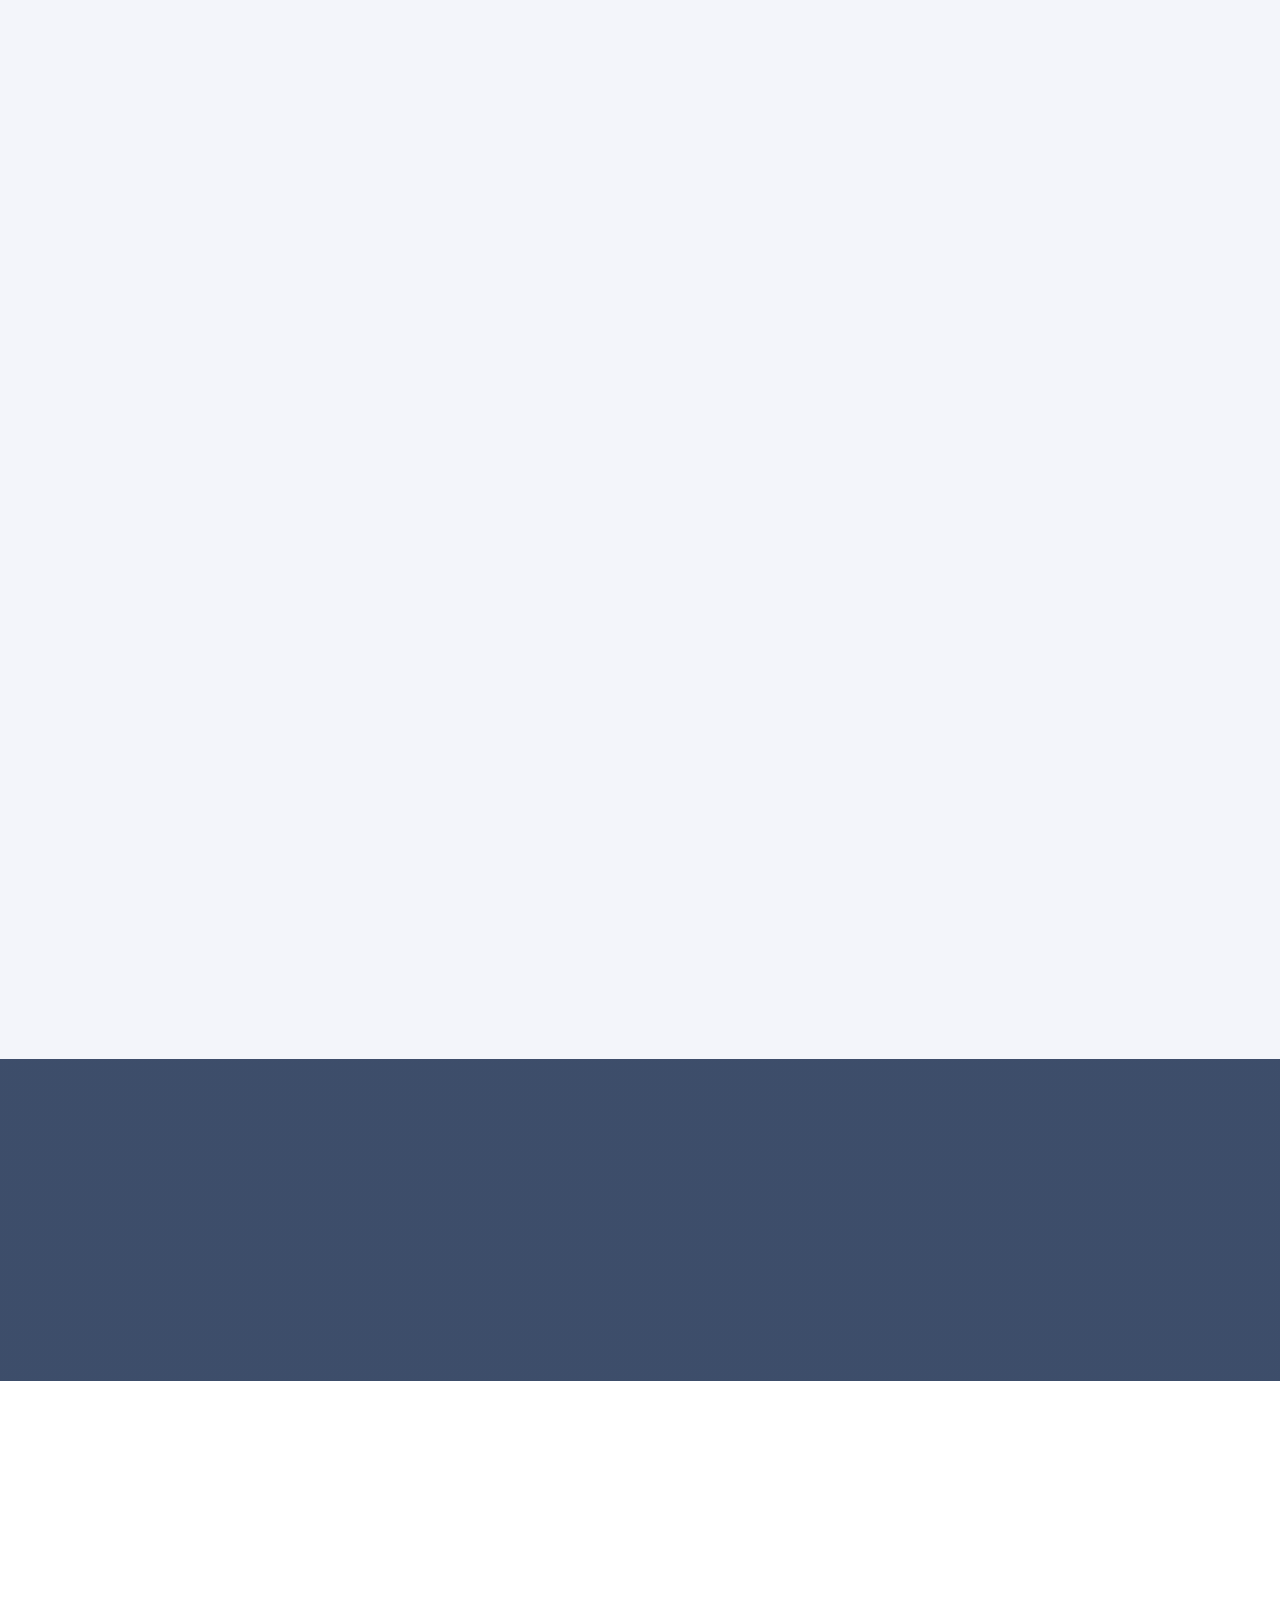
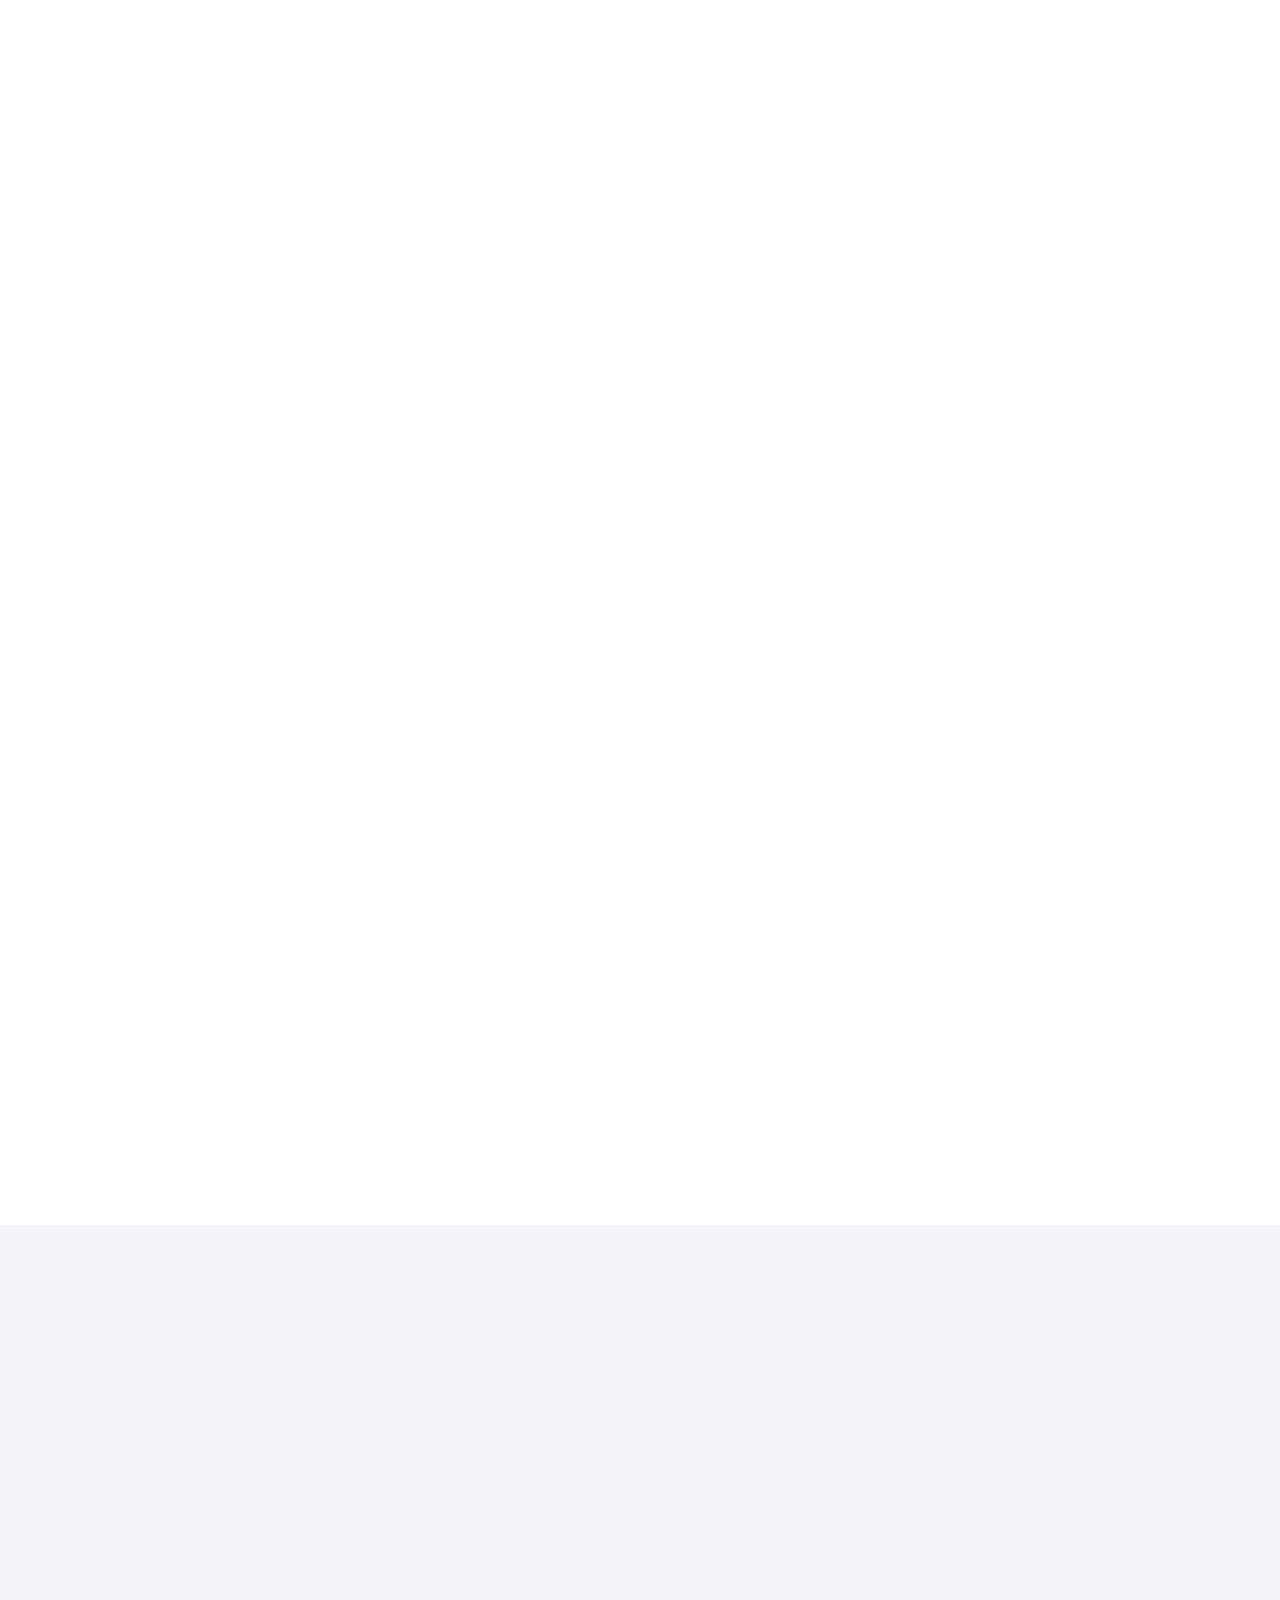
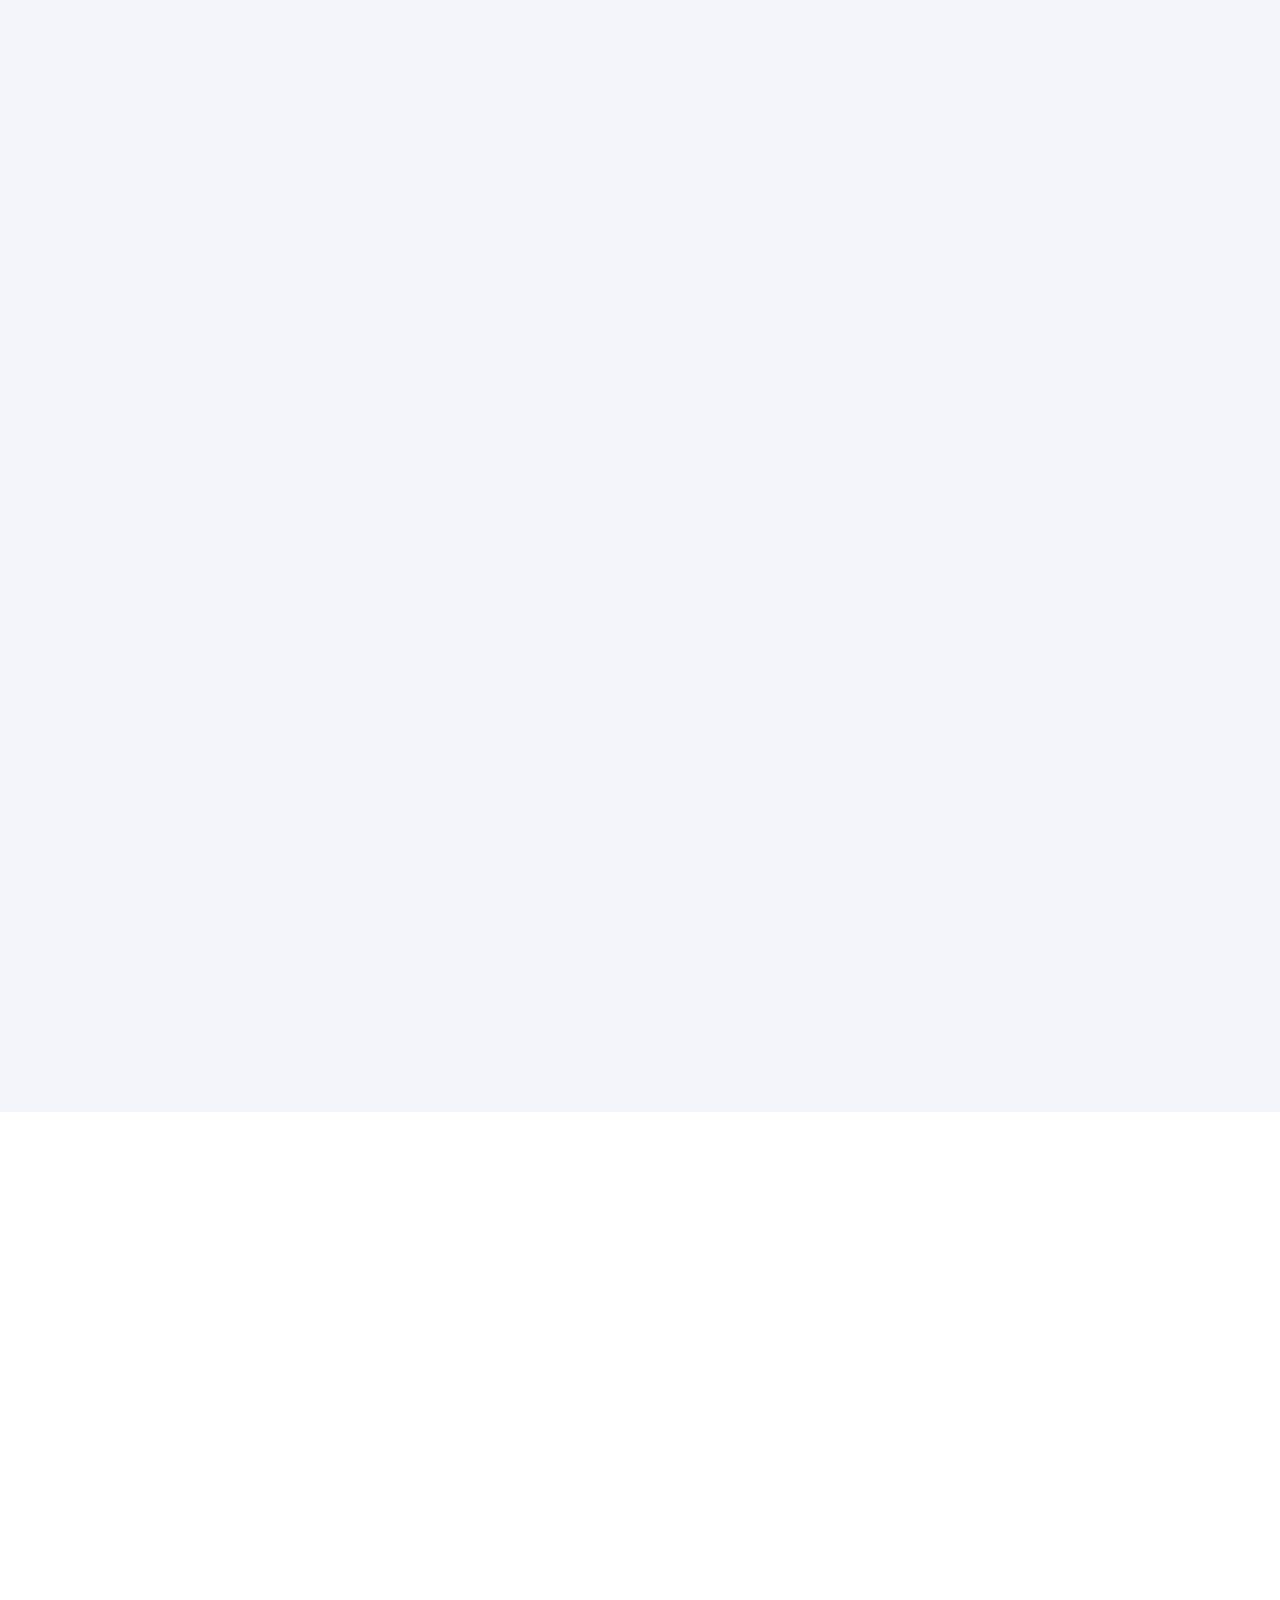
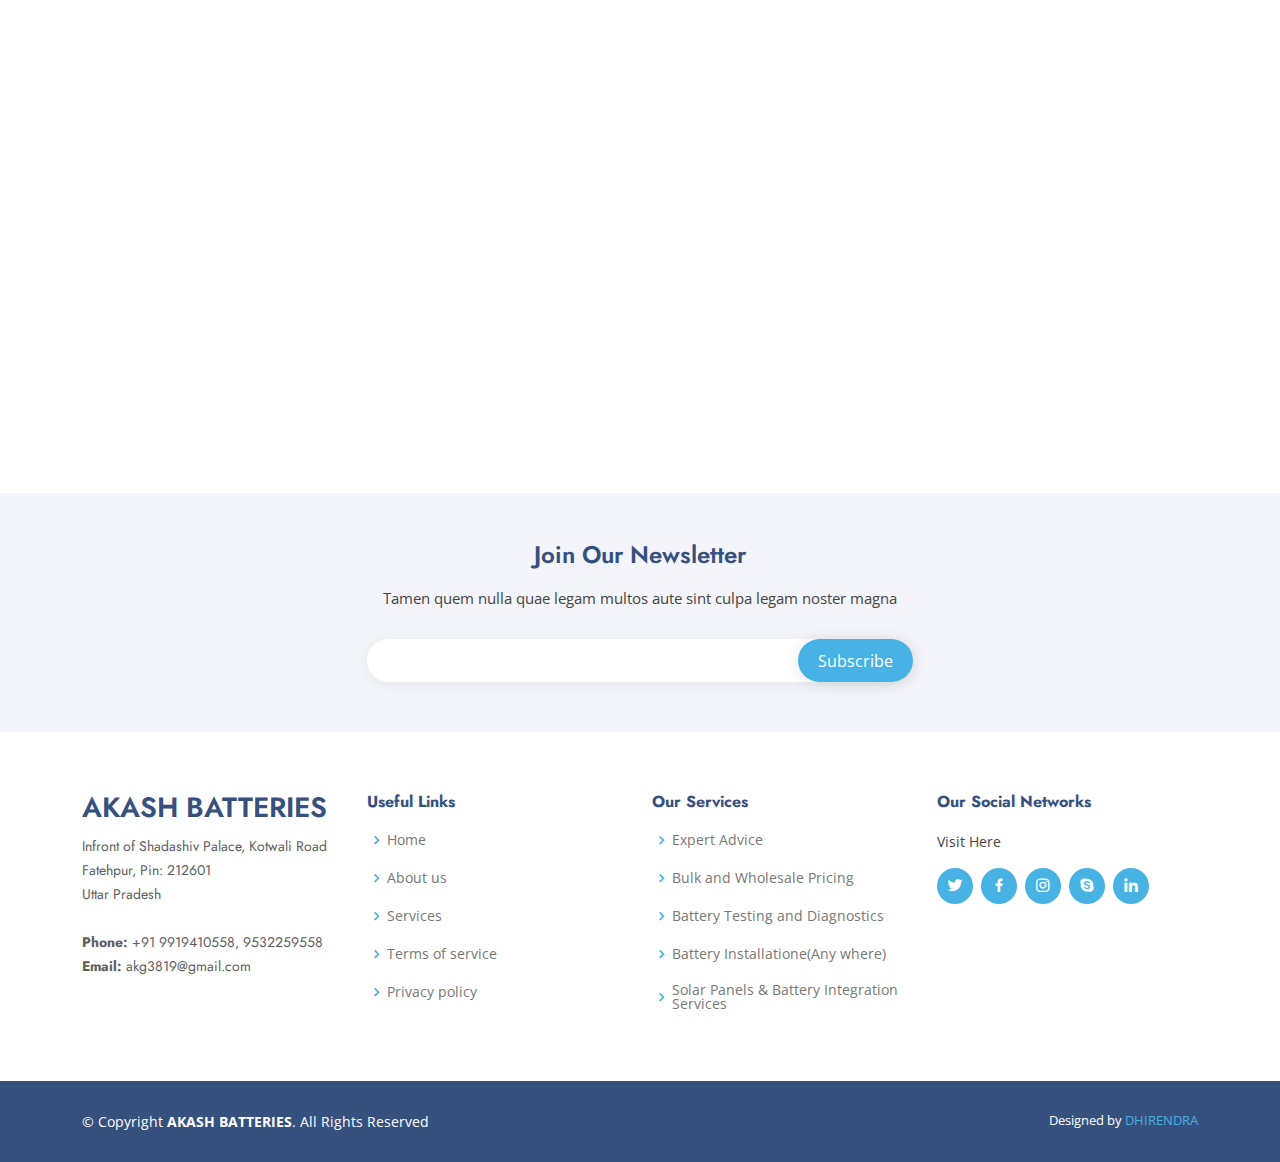
==== commit 2a434fc3: "Add files via upload" ====
--- a/index.html
+++ b/index.html
@@ -5,7 +5,7 @@
   <meta charset="utf-8">
   <meta content="width=device-width, initial-scale=1.0" name="viewport">
 
-  <title>Akash Battery</title>
+  <title>Akash-Batteries</title>
   <meta content="" name="description">
   <meta content="" name="keywords">
 
@@ -173,7 +173,7 @@
           <div class="col-lg-7 d-flex flex-column justify-content-center align-items-stretch  order-2 order-lg-1">
 
             <div class="content">
-              <h3>Now you have a question <strong>Why Us</strong></h3>
+              <h3>Now you have a question, <strong>Why Us</strong></h3>
               <p>
                 Choosing AKASH BATTERIES means choosing quality, variety, value, and a team that genuinely cares about your power needs. Experience the difference today.
               </p>
@@ -219,58 +219,6 @@
       </div>
     </section><!-- End Why Us Section -->
 
-    <!-- ======= Skills Section ======= -->
-    <section id="skills" class="skills">
-      <div class="container" data-aos="fade-up">
-
-        <div class="row">
-          <div class="col-lg-6 d-flex align-items-center" data-aos="fade-right" data-aos-delay="100">
-            <img src="assets/img/skills.png" class="img-fluid" alt="">
-          </div>
-          <div class="col-lg-6 pt-4 pt-lg-0 content" data-aos="fade-left" data-aos-delay="100">
-            <h3>Voluptatem dignissimos provident quasi corporis voluptates</h3>
-            <p class="fst-italic">
-              Lorem ipsum dolor sit amet, consectetur adipiscing elit, sed do eiusmod tempor incididunt ut labore et dolore
-              magna aliqua.
-            </p>
-
-            <div class="skills-content">
-
-              <div class="progress">
-                <span class="skill">HTML <i class="val">100%</i></span>
-                <div class="progress-bar-wrap">
-                  <div class="progress-bar" role="progressbar" aria-valuenow="100" aria-valuemin="0" aria-valuemax="100"></div>
-                </div>
-              </div>
-
-              <div class="progress">
-                <span class="skill">CSS <i class="val">90%</i></span>
-                <div class="progress-bar-wrap">
-                  <div class="progress-bar" role="progressbar" aria-valuenow="90" aria-valuemin="0" aria-valuemax="100"></div>
-                </div>
-              </div>
-
-              <div class="progress">
-                <span class="skill">JavaScript <i class="val">75%</i></span>
-                <div class="progress-bar-wrap">
-                  <div class="progress-bar" role="progressbar" aria-valuenow="75" aria-valuemin="0" aria-valuemax="100"></div>
-                </div>
-              </div>
-
-              <div class="progress">
-                <span class="skill">Photoshop <i class="val">55%</i></span>
-                <div class="progress-bar-wrap">
-                  <div class="progress-bar" role="progressbar" aria-valuenow="55" aria-valuemin="0" aria-valuemax="100"></div>
-                </div>
-              </div>
-
-            </div>
-
-          </div>
-        </div>
-
-      </div>
-    </section><!-- End Skills Section -->
 
     <!-- ======= Services Section ======= -->
     <section id="services" class="services section-bg">
@@ -278,39 +226,40 @@
 
         <div class="section-title">
           <h2>Services</h2>
-          <p>Magnam dolores commodi suscipit. Necessitatibus eius consequatur ex aliquid fuga eum quidem. Sit sint consectetur velit. Quisquam quos quisquam cupiditate. Et nemo qui impedit suscipit alias ea. Quia fugiat sit in iste officiis commodi quidem hic quas.</p>
+          <p>Here are some services list we are providing to our customers</p>
         </div>
 
         <div class="row">
           <div class="col-xl-3 col-md-6 d-flex align-items-stretch" data-aos="zoom-in" data-aos-delay="100">
             <div class="icon-box">
               <div class="icon"><i class="bx bxl-dribbble"></i></div>
-              <h4><a href="">Lorem Ipsum</a></h4>
-              <p>Voluptatum deleniti atque corrupti quos dolores et quas molestias excepturi</p>
+              <h4><a href="">Battery/Inverter Sales</a></h4>
+              <p>Such as alkaline, rechargeable, lithium, automotive, solar, and industrial batteries, also Inverter and solar panels</p>
             </div>
           </div>
 
           <div class="col-xl-3 col-md-6 d-flex align-items-stretch mt-4 mt-md-0" data-aos="zoom-in" data-aos-delay="200">
             <div class="icon-box">
               <div class="icon"><i class="bx bx-file"></i></div>
-              <h4><a href="">GST Bills</a></h4>
-              <p>Duis aute irure dolor in reprehenderit in voluptate velit esse cillum dolore</p>
+              <h4><a href="">Bulk and Wholesale Pricing</a></h4>
+              <p>pecial pricing for bulk or wholesale purchases, catering to businesses and organizations.</p>
             </div>
           </div>
 
           <div class="col-xl-3 col-md-6 d-flex align-items-stretch mt-4 mt-xl-0" data-aos="zoom-in" data-aos-delay="300">
             <div class="icon-box">
               <div class="icon"><i class="bx bx-tachometer"></i></div>
-              <h4><a href="">Magni Dolores</a></h4>
-              <p>Excepteur sint occaecat cupidatat non proident, sunt in culpa qui officia</p>
+              <h4><a href="">Expert Advice and Installation</a></h4>
+              <p>Helping with our knowledge to, customers choose the right battery for 
+                their specific needs. & We provide installation for your  Homes, Vehicals</p>
             </div>
           </div>
 
           <div class="col-xl-3 col-md-6 d-flex align-items-stretch mt-4 mt-xl-0" data-aos="zoom-in" data-aos-delay="400">
             <div class="icon-box">
               <div class="icon"><i class="bx bx-layer"></i></div>
-              <h4><a href="">Nemo Enim</a></h4>
-              <p>At vero eos et accusamus et iusto odio dignissimos ducimus qui blanditiis</p>
+              <h4><a href="">Battery Testing and Diagnostics</a></h4>
+              <p>We can assess the condition of their batteries to determine if they need replacement.</p>
             </div>
           </div>
 
@@ -326,10 +275,11 @@
         <div class="row">
           <div class="col-lg-9 text-center text-lg-start">
             <h3>Call To Action</h3>
-            <p> Duis aute irure dolor in reprehenderit in voluptate velit esse cillum dolore eu fugiat nulla pariatur. Excepteur sint occaecat cupidatat non proident, sunt in culpa qui officia deserunt mollit anim id est laborum.</p>
-          </div>
+            <p> Ready to Experience Superior Power? [Shop Now] or [Contact Us] for Expert Assistance.
+
+            </div>
           <div class="col-lg-3 cta-btn-container text-center">
-            <a class="cta-btn align-middle" href="#">Call To Action</a>
+            <a class="cta-btn align-middle" href="#contact">Call To Action</a>
           </div>
         </div>
 
@@ -534,66 +484,6 @@
       </div>
     </section><!-- End Team Section -->
 
-    <!-- ======= Pricing Section ======= 
-    <section id="pricing" class="pricing">
-      <div class="container" data-aos="fade-up">
-
-        <div class="section-title">
-          <h2>Pricing</h2>
-          <p>Magnam dolores commodi suscipit. Necessitatibus eius consequatur ex aliquid fuga eum quidem. Sit sint consectetur velit. Quisquam quos quisquam cupiditate. Et nemo qui impedit suscipit alias ea. Quia fugiat sit in iste officiis commodi quidem hic quas.</p>
-        </div>
-
-        <div class="row">
-
-          <div class="col-lg-4" data-aos="fade-up" data-aos-delay="100">
-            <div class="box">
-              <h3>Free Plan</h3>
-              <h4><sup>$</sup>0<span>per month</span></h4>
-              <ul>
-                <li><i class="bx bx-check"></i> Quam adipiscing vitae proin</li>
-                <li><i class="bx bx-check"></i> Nec feugiat nisl pretium</li>
-                <li><i class="bx bx-check"></i> Nulla at volutpat diam uteera</li>
-                <li class="na"><i class="bx bx-x"></i> <span>Pharetra massa massa ultricies</span></li>
-                <li class="na"><i class="bx bx-x"></i> <span>Massa ultricies mi quis hendrerit</span></li>
-              </ul>
-              <a href="#" class="buy-btn">Get Started</a>
-            </div>
-          </div>
-
-          <div class="col-lg-4 mt-4 mt-lg-0" data-aos="fade-up" data-aos-delay="200">
-            <div class="box featured">
-              <h3>Business Plan</h3>
-              <h4><sup>$</sup>29<span>per month</span></h4>
-              <ul>
-                <li><i class="bx bx-check"></i> Quam adipiscing vitae proin</li>
-                <li><i class="bx bx-check"></i> Nec feugiat nisl pretium</li>
-                <li><i class="bx bx-check"></i> Nulla at volutpat diam uteera</li>
-                <li><i class="bx bx-check"></i> Pharetra massa massa ultricies</li>
-                <li><i class="bx bx-check"></i> Massa ultricies mi quis hendrerit</li>
-              </ul>
-              <a href="#" class="buy-btn">Get Started</a>
-            </div>
-          </div>
-
-          <div class="col-lg-4 mt-4 mt-lg-0" data-aos="fade-up" data-aos-delay="300">
-            <div class="box">
-              <h3>Developer Plan</h3>
-              <h4><sup>$</sup>49<span>per month</span></h4>
-              <ul>
-                <li><i class="bx bx-check"></i> Quam adipiscing vitae proin</li>
-                <li><i class="bx bx-check"></i> Nec feugiat nisl pretium</li>
-                <li><i class="bx bx-check"></i> Nulla at volutpat diam uteera</li>
-                <li><i class="bx bx-check"></i> Pharetra massa massa ultricies</li>
-                <li><i class="bx bx-check"></i> Massa ultricies mi quis hendrerit</li>
-              </ul>
-              <a href="#" class="buy-btn">Get Started</a>
-            </div>
-          </div>
-
-        </div>
-
-      </div>
-    </section> End Pricing Section -->
 
     <!-- ======= Frequently Asked Questions Section ======= -->
     <section id="faq" class="faq section-bg">
@@ -601,7 +491,7 @@
 
         <div class="section-title">
           <h2>Frequently Asked Questions</h2>
-          <p>Magnam dolores commodi suscipit. Necessitatibus eius consequatur ex aliquid fuga eum quidem. Sit sint consectetur velit. Quisquam quos quisquam cupiditate. Et nemo qui impedit suscipit alias ea. Quia fugiat sit in iste officiis commodi quidem hic quas.</p>
+          <p>Here's a some "Frequently Asked Questions" (FAQ) </p>
         </div>
 
         <div class="faq-list">
@@ -688,7 +578,7 @@
               <div class="phone">
                 <i class="bi bi-phone"></i>
                 <h4>Call:</h4>
-                <p>+91 9919410558</p>
+                <p>+91 9919410558 <br> +91 9532259558</p>
               </div>
 
               <iframe src="https://www.google.com/maps/embed?pb=!1m14!1m8!1m3!1d14352.878266431071!2d80.8208866!3d25.9280144!3m2!1i1024!2i768!4f13.1!3m3!1m2!1s0x399b62afe372e911%3A0x8543ae67c3f2f977!2sAKASH%20BATTERIES!5e0!3m2!1sen!2sin!4v1699438554514!5m2!1sen!2sin" frameborder="0" style="border:0; width: 100%; height: 290px;" allowfullscreen"></iframe>
@@ -754,12 +644,12 @@
         <div class="row">
 
           <div class="col-lg-3 col-md-6 footer-contact">
-            <h3>AKash Battery</h3>
+            <h3>AKash Batteries</h3>
             <p>
               Infront of Shadashiv Palace, Kotwali Road <br>
               Fatehpur, Pin: 212601<br>
               Uttar Pradesh <br><br>
-              <strong>Phone:</strong> +91 9919410558<br>
+              <strong>Phone:</strong> +91 9919410558, 9532259558<br>
               <strong>Email:</strong> akg3819@gmail.com<br>
             </p>
           </div>
@@ -778,17 +668,17 @@
           <div class="col-lg-3 col-md-6 footer-links">
             <h4>Our Services</h4>
             <ul>
-              <li><i class="bx bx-chevron-right"></i> <a href="#">Web Design</a></li>
-              <li><i class="bx bx-chevron-right"></i> <a href="#">Web Development</a></li>
-              <li><i class="bx bx-chevron-right"></i> <a href="#">Product Management</a></li>
-              <li><i class="bx bx-chevron-right"></i> <a href="#">Marketing</a></li>
-              <li><i class="bx bx-chevron-right"></i> <a href="#">Graphic Design</a></li>
+              <li><i class="bx bx-chevron-right"></i> <a href="#">Expert Advice</a></li>
+              <li><i class="bx bx-chevron-right"></i> <a href="#">Bulk and Wholesale Pricing</a></li>
+              <li><i class="bx bx-chevron-right"></i> <a href="#">Battery Testing and Diagnostics</a></li>
+              <li><i class="bx bx-chevron-right"></i> <a href="#">Battery Installatione(Any where)</a></li>
+              <li><i class="bx bx-chevron-right"></i> <a href="#">Solar Panels & Battery Integration Services</a></li>
             </ul>
           </div>
 
           <div class="col-lg-3 col-md-6 footer-links">
             <h4>Our Social Networks</h4>
-            <p>Cras fermentum odio eu feugiat lide par naso tierra videa magna derita valies</p>
+            <p>Visit Here</p>
             <div class="social-links mt-3">
               <a href="#" class="twitter"><i class="bx bxl-twitter"></i></a>
               <a href="#" class="facebook"><i class="bx bxl-facebook"></i></a>
@@ -810,7 +700,8 @@
         Designed by <a href="#">DHIRENDRA</a>
       </div>
     </div>
-  </footer><!-- End Footer -->
+  </footer>
+  <!-- End Footer -->
 
   <div id="preloader"></div>
   <a href="#" class="back-to-top d-flex align-items-center justify-content-center"><i class="bi bi-arrow-up-short"></i></a>
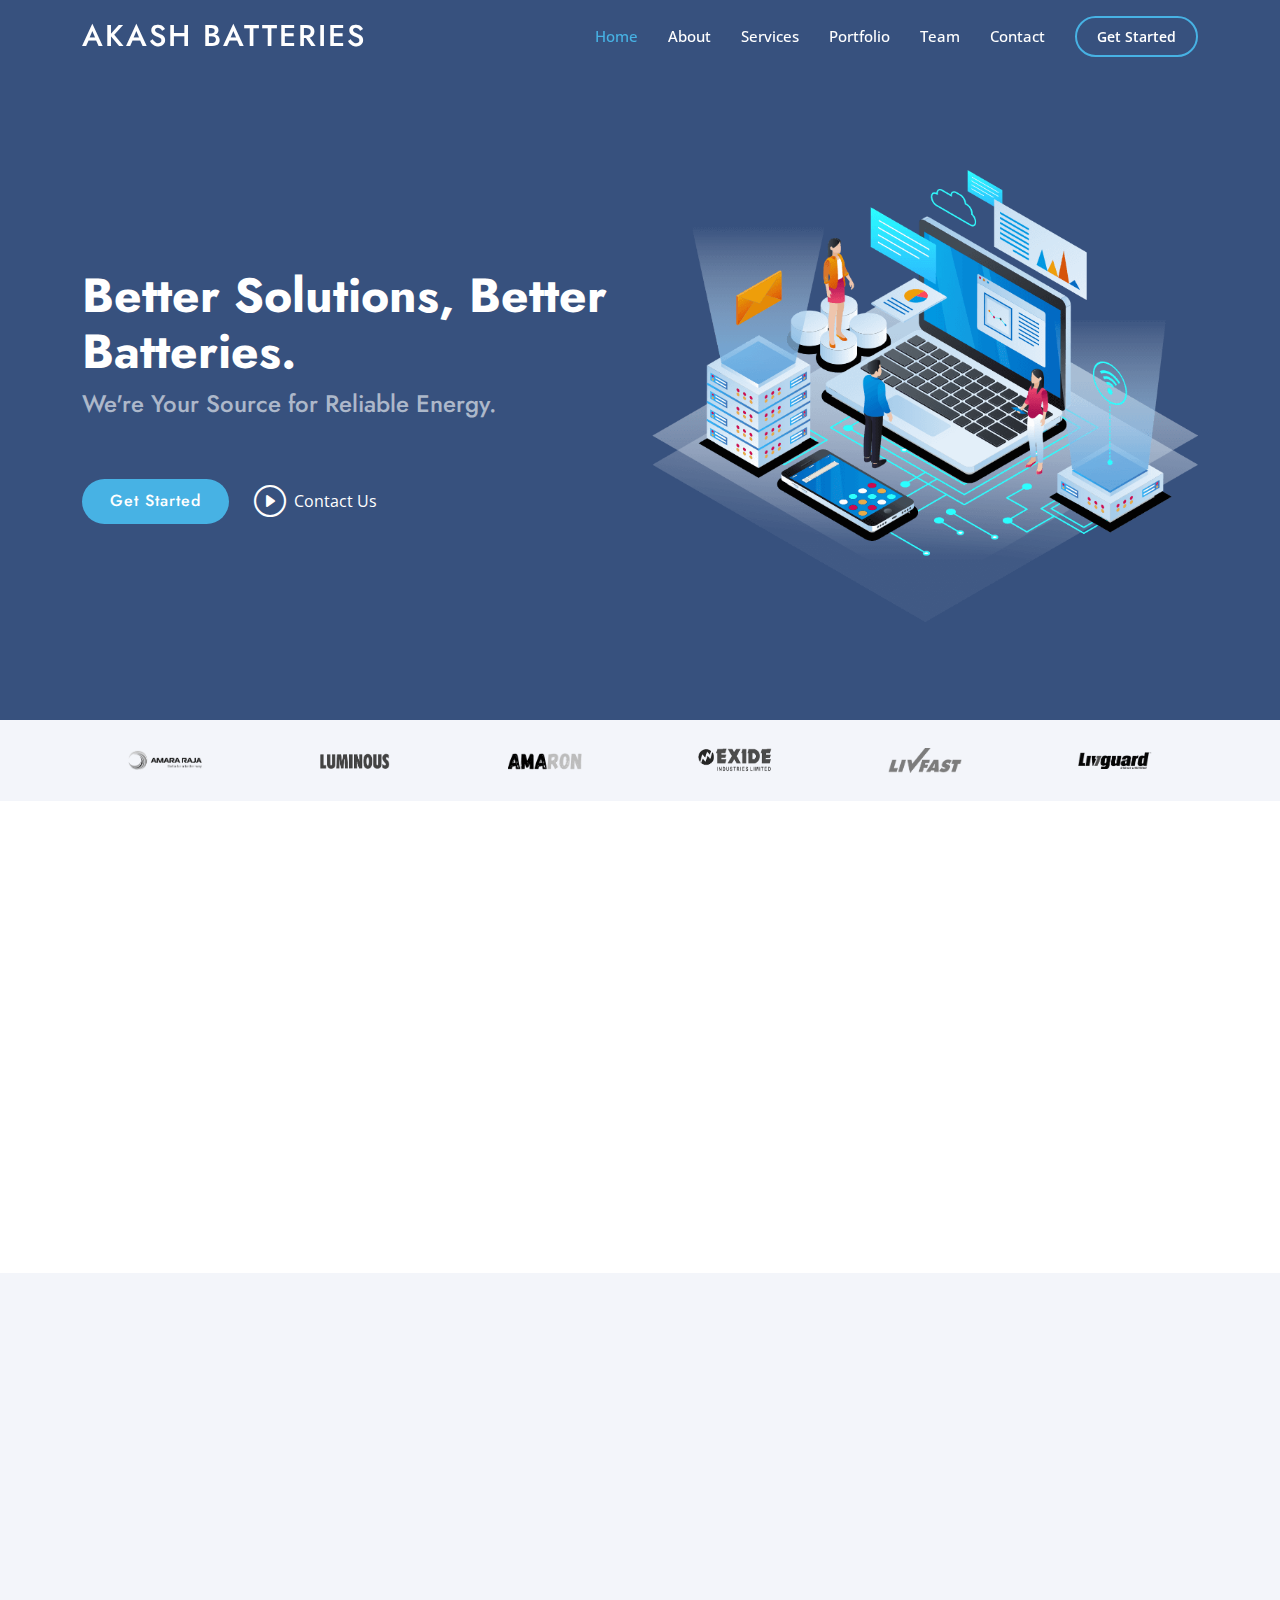
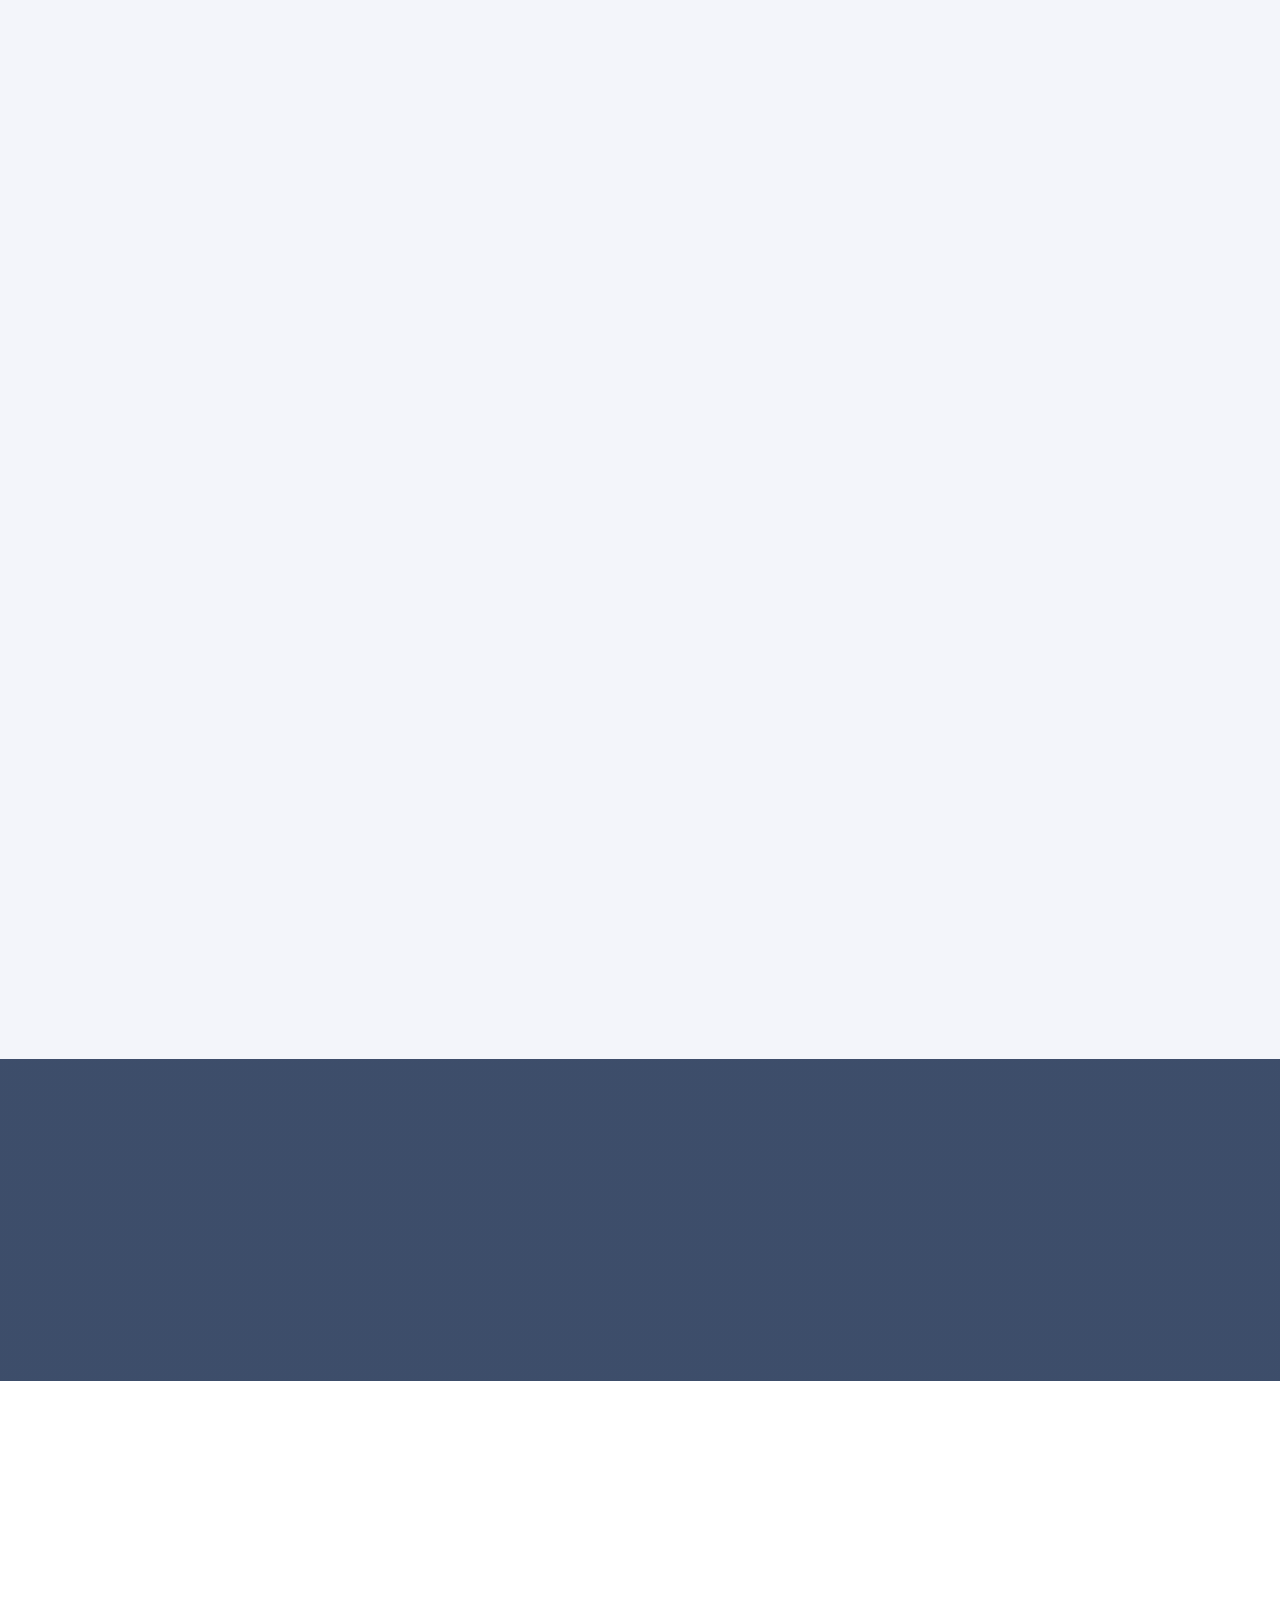
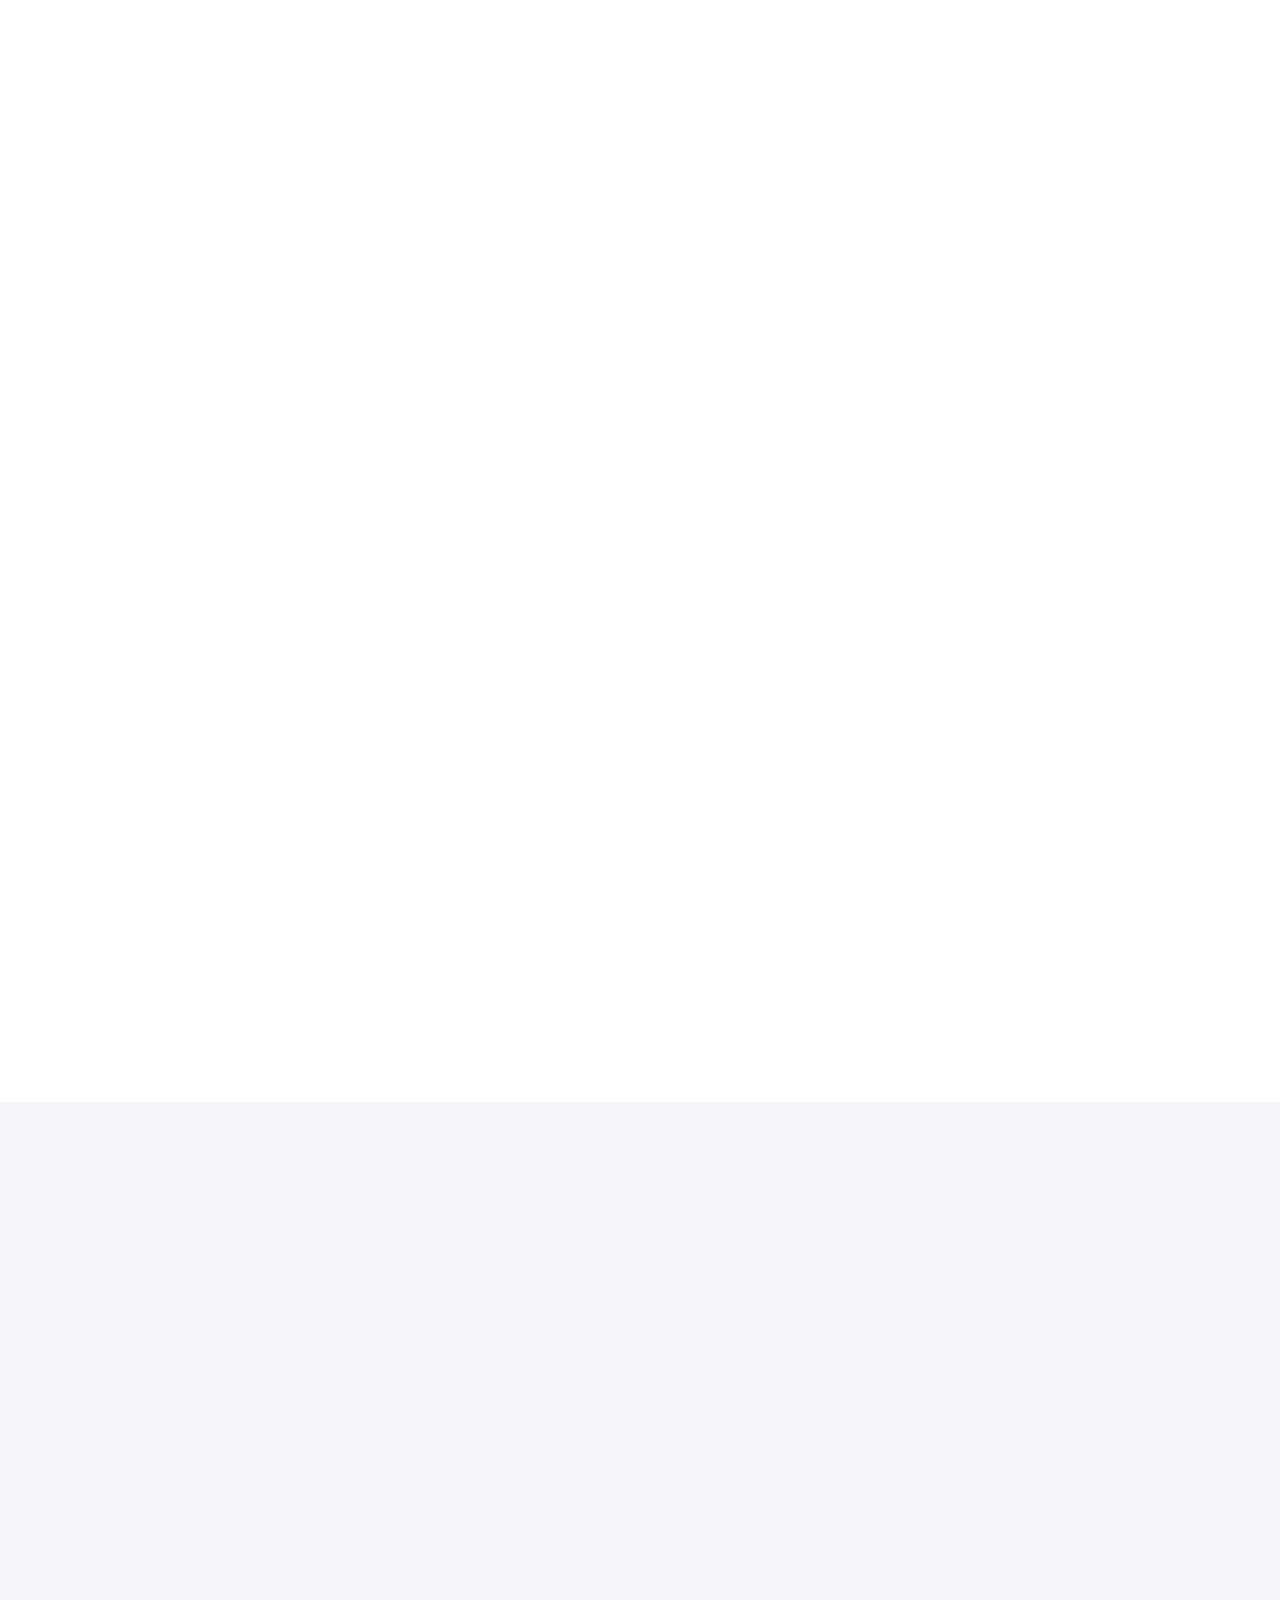
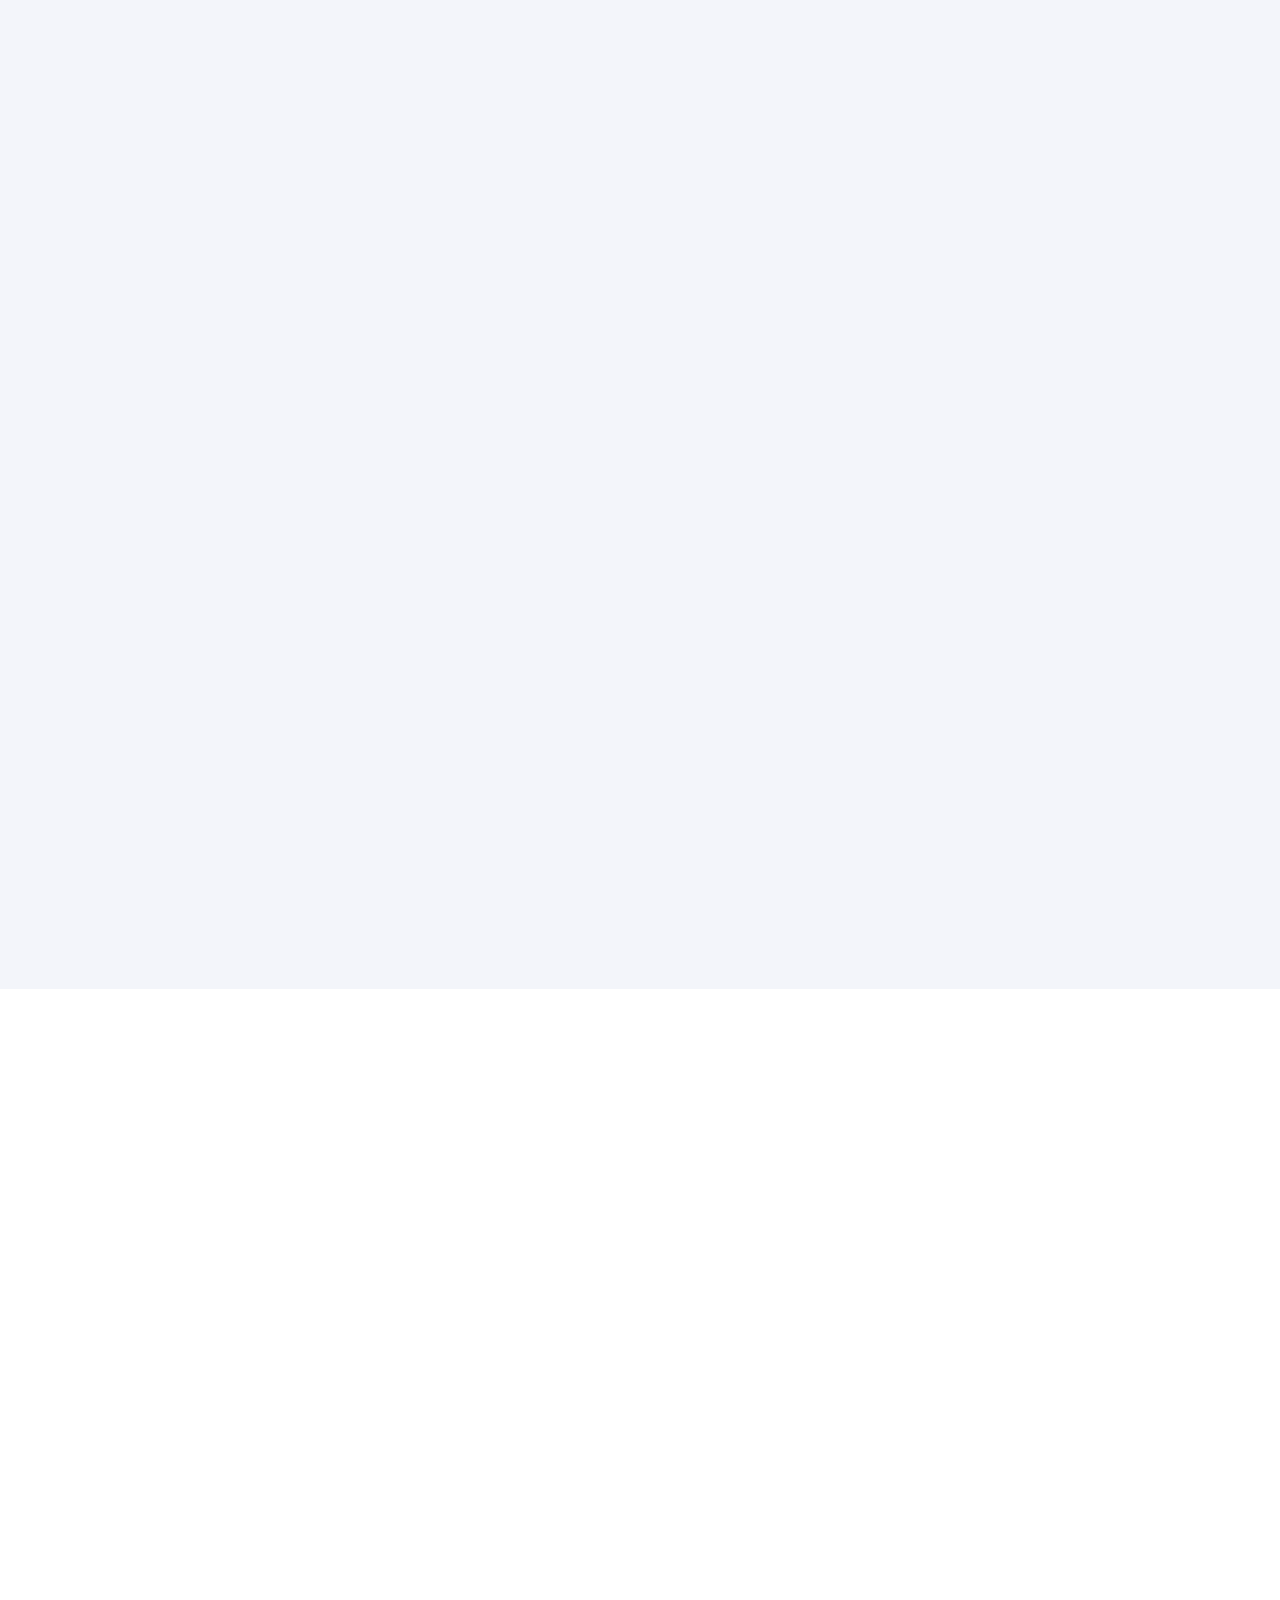
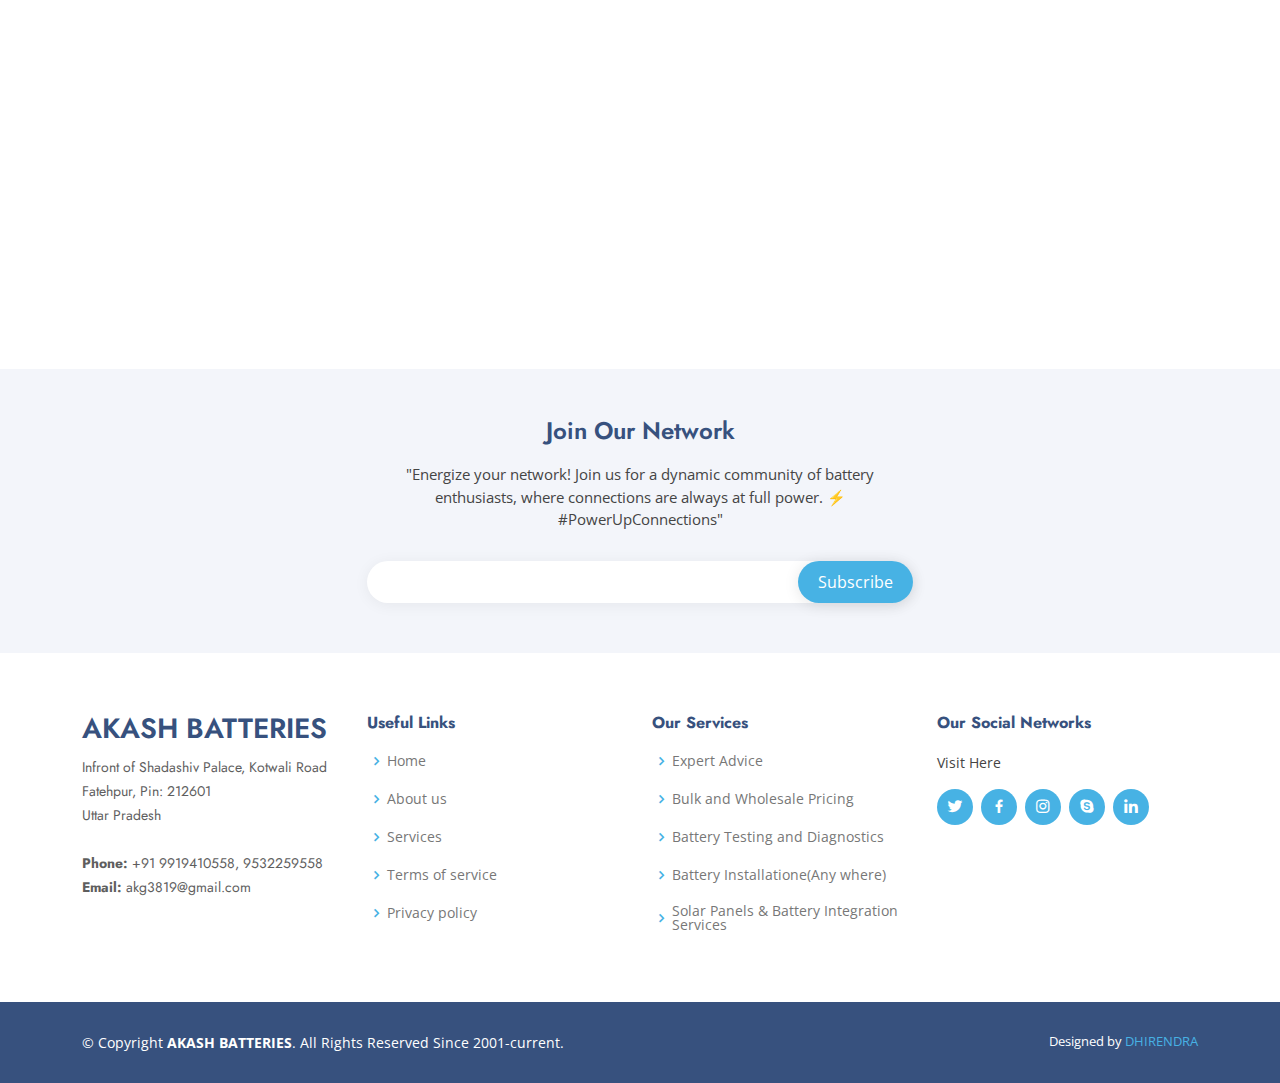
==== commit 757c0090: "Add files via upload" ====
--- a/index.html
+++ b/index.html
@@ -48,23 +48,6 @@
           <li><a class="nav-link scrollto" href="#services">Services</a></li>
           <li><a class="nav-link   scrollto" href="#portfolio">Portfolio</a></li>
           <li><a class="nav-link scrollto" href="#team">Team</a></li>
-          <li class="dropdown"><a href="#"><span>Drop Down</span> <i class="bi bi-chevron-down"></i></a>
-            <ul>
-              <li><a href="#">Drop Down 1</a></li>
-              <li class="dropdown"><a href="#"><span>Deep Drop Down</span> <i class="bi bi-chevron-right"></i></a>
-                <ul>
-                  <li><a href="#">Deep Drop Down 1</a></li>
-                  <li><a href="#">Deep Drop Down 2</a></li>
-                  <li><a href="#">Deep Drop Down 3</a></li>
-                  <li><a href="#">Deep Drop Down 4</a></li>
-                  <li><a href="#">Deep Drop Down 5</a></li>
-                </ul>
-              </li>
-              <li><a href="#">Drop Down 2</a></li>
-              <li><a href="#">Drop Down 3</a></li>
-              <li><a href="#">Drop Down 4</a></li>
-            </ul>
-          </li>
           <li><a class="nav-link scrollto" href="#contact">Contact</a></li>
           <li><a class="getstarted scrollto" href="#about">Get Started</a></li>
         </ul>
@@ -84,7 +67,7 @@
           <h2>We're Your Source for Reliable Energy. </h2>
           <div class="d-flex justify-content-center justify-content-lg-start">
             <a href="#about" class="btn-get-started scrollto">Get Started</a>
-            <a href="https://www.youtube.com/watch?v=jDDaplaOz7Q" class="glightbox btn-watch-video"><i class="bi bi-play-circle"></i><span>Contact Us</span></a>
+            <a href="https://youtube.com/shorts/E4zAKDIbCeE" class="glightbox btn-watch-video"><i class="bi bi-play-circle"></i><span>Contact Us</span></a>
           </div>
         </div>
         <div class="col-lg-6 order-1 order-lg-2 hero-img" data-aos="zoom-in" data-aos-delay="200">
@@ -153,7 +136,7 @@
           </div>
           <div class="col-lg-6 pt-4 pt-lg-0">
             <p>
-              Welcome to AKASH BATTERIES, your premier destination for all your battery needs. Established with a passion for powering 
+              Welcome to <b>AKASH BATTERIES</b>, your premier destination for all your battery needs. Established with a passion for powering 
               the world, we take immense pride in being your trusted battery source. With a commitment to excellence, a wide range of products, 
               and outstanding customer service, we've become the go-to destination for batteries in Fatehpur.
             </p>
@@ -292,14 +275,11 @@
 
         <div class="section-title">
           <h2>Portfolio</h2>
-          <p>Magnam dolores commodi suscipit. Necessitatibus eius consequatur ex aliquid fuga eum quidem. Sit sint consectetur velit. Quisquam quos quisquam cupiditate. Et nemo qui impedit suscipit alias ea. Quia fugiat sit in iste officiis commodi quidem hic quas.</p>
+          <p></p>
         </div>
 
         <ul id="portfolio-flters" class="d-flex justify-content-center" data-aos="fade-up" data-aos-delay="100">
           <li data-filter="*" class="filter-active">All</li>
-          <li data-filter=".filter-app">App</li>
-          <li data-filter=".filter-card">Card</li>
-          <li data-filter=".filter-web">Web</li>
         </ul>
 
         <div class="row portfolio-container" data-aos="fade-up" data-aos-delay="200">
@@ -587,7 +567,7 @@
           </div>
 
           <div class="col-lg-7 mt-5 mt-lg-0 d-flex align-items-stretch">
-            <form action="forms/contact.php" method="post" role="form" class="php-email-form">
+            <form onsubmit="sendEmail(); reset(); return false"  class="php-email-form">
               <div class="row">
                 <div class="form-group col-md-6">
                   <label for="name">Your Name</label>
@@ -604,13 +584,9 @@
               </div>
               <div class="form-group">
                 <label for="name">Message</label>
-                <textarea class="form-control" name="message" rows="10" required></textarea>
-              </div>
-              <div class="my-3">
-                <div class="loading">Loading</div>
-                <div class="error-message"></div>
-                <div class="sent-message">Your message has been sent. Thank you!</div>
-              </div>
+                <textarea class="form-control" name="message" id="message" rows="10" required></textarea>
+              </div>
+              
               <div class="text-center"><button type="submit">Send Message</button></div>
             </form>
           </div>
@@ -618,6 +594,28 @@
         </div>
 
       </div>
+      <script src="https://smtpjs.com/v3/smtp.js">
+      </script>
+      <script>
+        function sendEmail(){
+          Email.send({
+
+             Host : "smtp.elasticemail.com",
+             Username : "ag5198722@gmail.com",
+             Password : "5B7E140F1913996AADDCCD0AB2BDB0149342",
+             To : 'akg3819@gmail.com',
+             From : document.getElementById ("email").value,
+             Subject : "New Contact For enquiry",
+             Body :  "Name: " + document.getElementById ("name") .value
+                   + "‹br› Email: " + document.getElementById ("email").value 
+                   + "‹br› Pnone no: " + document.getElementById("subject"). value 
+                   + "‹br› Message: " + document.getElementById ("message"). value
+          }).then(
+          message => alert("Message send successfully")
+          );
+        }
+
+      </script> 
     </section><!-- End Contact Section -->
 
   </main><!-- End #main -->
@@ -629,8 +627,8 @@
       <div class="container">
         <div class="row justify-content-center">
           <div class="col-lg-6">
-            <h4>Join Our Newsletter</h4>
-            <p>Tamen quem nulla quae legam multos aute sint culpa legam noster magna</p>
+            <h4>Join Our Network</h4>
+            <p>"Energize your network! Join us for a dynamic community of battery enthusiasts, where connections are always at full power. ⚡ #PowerUpConnections"</p>
             <form action="" method="post">
               <input type="email" name="email"><input type="submit" value="Subscribe">
             </form>
@@ -694,7 +692,7 @@
 
     <div class="container footer-bottom clearfix">
       <div class="copyright">
-        &copy; Copyright <strong><span>AKASH BATTERIES</span></strong>. All Rights Reserved
+        &copy; Copyright <strong><span>AKASH BATTERIES</span></strong>. All Rights Reserved Since 2001-current.
       </div>
       <div class="credits">
         Designed by <a href="#">DHIRENDRA</a>
@@ -715,7 +713,6 @@
   <script src="assets/vendor/waypoints/noframework.waypoints.js"></script>
   <script src="assets/vendor/php-email-form/validate.js"></script>
 
-  <!-- Template Main JS File -->
   <script src="assets/js/main.js"></script>
 
 </body>
